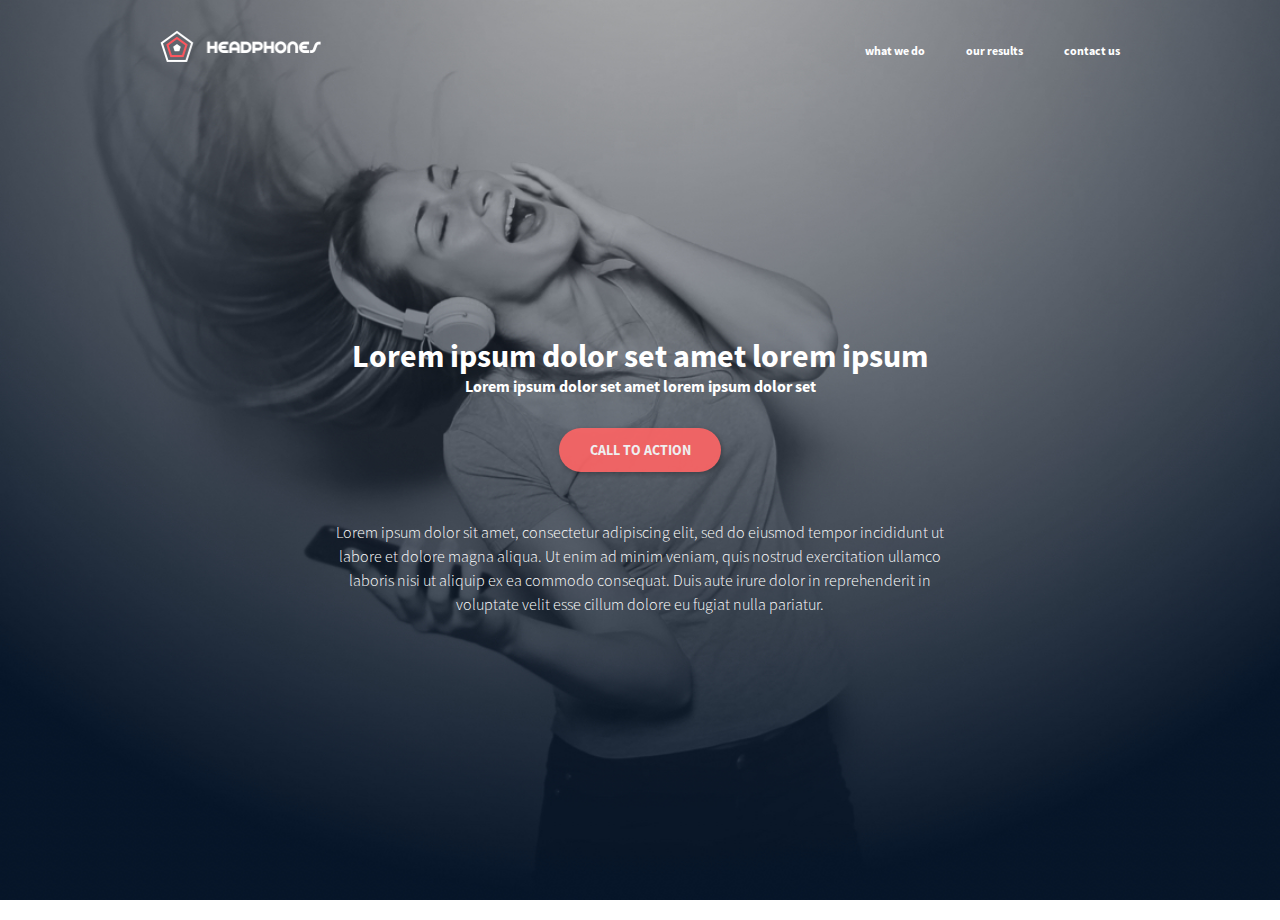
==== headphones/0-index.html @ cf7f7b4d "Commiting the header assignment- 0-index.html, 0-styles.css" ====
<!DOCTYPE html>
<html lang="en">
  <head>
    <meta charset="UTF-8" />
    <meta name="viewport" content="width=device-width, initial-scale=1.0" />
    <title>Headphones</title>
    <link rel="stylesheet" href="0-styles.css" />
  </head>
  <body>
    <header>
      <nav>
        <div>
          <img src="assets/images/logo_headphones.png" alt="logo" />
        </div>

        <ul>
          <li><a href="#">what we do</a></li>
          <li><a href="#">our results</a></li>
          <li><a href="#">contact us</a></li>
        </ul>
      </nav>
    </header>

    <main>
      <section class="container">
        <div>
          <h2>Lorem ipsum dolor set amet lorem ipsum</h2>
          <h4>Lorem ipsum dolor set amet lorem ipsum dolor set</h4>
        </div>

        <section class="btn">
          <a><button>CALL TO ACTION</button></a>
        </section>

        <article>
          <p>
            Lorem ipsum dolor sit amet, consectetur adipiscing elit, sed do
            eiusmod tempor incididunt ut labore et dolore magna aliqua. Ut enim
            ad minim veniam, quis nostrud exercitation ullamco laboris nisi ut
            aliquip ex ea commodo consequat. Duis aute irure dolor in
            reprehenderit in voluptate velit esse cillum dolore eu fugiat nulla
            pariatur.
          </p>
        </article>
      </section>
    </main>
  </body>
</html>
---- headphones/0-styles.css ----
:root {
  --whitecolor: #ffffff;
  --orangecolor: #ff6565;
  --backgroundcolor: #071629;

  /* Fonts */
  --sm: 12px;
  --ms: 14px;
  --md: 16px;
  --lg: 32px;
}
@font-face {
  src: url(assets/fonts/source-sans-pro/SourceSansPro-Bold.otf);
  font-family: "source-sans-pro-bold";
}
@font-face {
  font-family: "source-san-pro-light";
  src: url(assets/fonts/source-sans-pro/SourceSansPro-Light.otf);
}

/* ---------------------------------------General Styles---------------------------- */
*,
*::before,
::after {
  box-sizing: border-box;
  margin: 0;
  padding: 0;
}
body,
html {
  height: 100%;
  background: url(assets/images/headphones_hero_1.jpg) fixed no-repeat center;
  background-size: cover;
  background-repeat: no-repeat;
}

/* ---------------------------------------Nav Styles---------------------------- */

nav {
  display: flex;
  justify-content: space-between;
  padding: 10px 20px;
  align-items: center;
  max-width: 1000px;
  margin: 0 auto;
  align-items: center;
  margin-top: 20px;
  margin-bottom: 20px;
}

nav ul {
  display: flex;
  gap: 41px;
  list-style: none;

  width: 255px;
  height: 15px;
}

nav ul li a {
  text-decoration: none;
  color: #ffffff;
  font-size: 12px;
  font-weight: bold;
  font-family: "source-sans-pro-bold";
}
a:hover,
a:active,
button {
  color: #ff6565;
  opacity: 0.9;
}

nav div img {
  width: 161px;
  height: 32px;
}

/* ---------------------------------------Container Styles---------------------------- */
main {
  width: 100%;
  display: flex;
  align-items: center;
  justify-content: center;
  text-align: center;
  flex-direction: column;
  margin: auto;
  color: var(--whitecolor);
}
main .container div h2 {
  font-size: var(--lg);
  font-family: "source-sans-pro-bold";
}
main .container div h4 {
  font-size: var(--md);
  font-family: "source-sans-pro-bold";
}

main .container div {
  margin-bottom: 2em;
  margin-top: 15em;
}
main .container .btn button {
  width: 162px;
  height: 44px;
  border-radius: 10px;
  border-radius: 22px;
  border-style: none;
  color: #ffffff;
  font-family: "source-sans-pro-bold";
  font-size: var(--ms);
  text-align: center;
  background-color: var(--orangecolor);
  box-shadow: 2px 2px 5px rgba(0, 0, 0, 0.3);
  cursor: pointer;
}
main .container .btn {
  margin-bottom: 3em;
}

main article p {
  font-size: var(--md);
  width: 637px;
  height: 104px;
  text-align: center;
  font-family: "source-san-pro-light";
  line-height: 1.5;
}

/* Media Query */
@media (max-width: 480px) {
  nav {
    justify-content: center;
  }

  nav ul {
    display: none;
  }

  nav div img {
    margin: 0 auto;
  }
}

/* ---------------------------------------Buttons  Styles---------------------------- */
/* ---------------------------------------Image Styles---------------------------- */
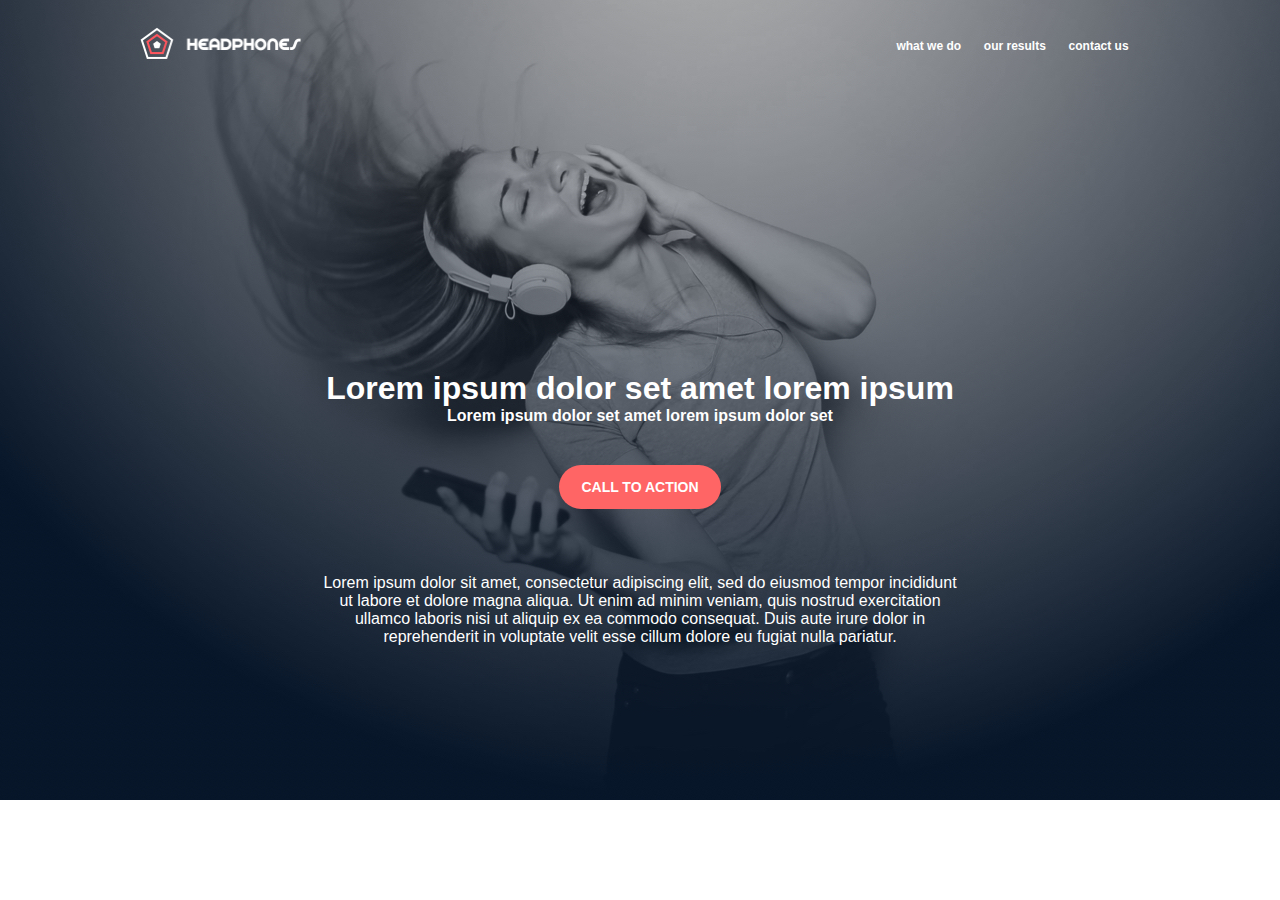
==== commit 2294f119: "Final submission" ====
--- a/headphones/0-index.html
+++ b/headphones/0-index.html
@@ -1,48 +1,42 @@
 <!DOCTYPE html>
 <html lang="en">
-  <head>
-    <meta charset="UTF-8" />
-    <meta name="viewport" content="width=device-width, initial-scale=1.0" />
-    <title>Headphones</title>
-    <link rel="stylesheet" href="0-styles.css" />
-  </head>
-  <body>
+<head>
+    <meta charset="UTF-8">
+    <meta name="viewport" content="width=device-width, initial-scale=1.0">
+    <title>Document</title>
+    <link rel="stylesheet" href="0-styles.css">
+   <link rel="stylesheet" href="fontawesome-free-6.5.2-web/css/all.min.css">
+<body>
     <header>
-      <nav>
-        <div>
-          <img src="assets/images/logo_headphones.png" alt="logo" />
-        </div>
-
-        <ul>
-          <li><a href="#">what we do</a></li>
-          <li><a href="#">our results</a></li>
-          <li><a href="#">contact us</a></li>
-        </ul>
-      </nav>
+        <nav>
+            <input type="checkbox"  id="toggle-button">
+            <label for="toggle-button" class="check-btn">
+                <i class="fas fa-bars"></i>
+                <i class="fas fa-times"></i>
+            </label>
+            <img src="images/logo_headphones.png" alt="logo">
+            <div class="navbar-links">
+                <ul>
+                  <li><a href="#">what we do</a></li>
+                  <li><a href="#">our results</a></li>
+                  <li><a href="#">contact us</a></li>
+                </ul>
+            </div>
+        </nav>
     </header>
-
     <main>
-      <section class="container">
-        <div>
-          <h2>Lorem ipsum dolor set amet lorem ipsum</h2>
-          <h4>Lorem ipsum dolor set amet lorem ipsum dolor set</h4>
-        </div>
-
-        <section class="btn">
-          <a><button>CALL TO ACTION</button></a>
+        <section>
+            <div class="main-part">
+            <div>
+                <h1>Lorem ipsum dolor set amet lorem ipsum</h1>
+                <P class="lorem-p1">Lorem ipsum dolor set amet lorem ipsum dolor set</P>
+            </div>
+            <button >call to action</button>
+            <div>
+                <p class="lorem-p2">Lorem ipsum dolor sit amet, consectetur adipiscing elit, sed do eiusmod tempor incididunt ut labore et dolore magna aliqua. Ut enim ad minim veniam, quis nostrud exercitation ullamco laboris nisi ut aliquip ex ea commodo consequat. Duis aute irure dolor in reprehenderit in voluptate velit esse cillum dolore eu fugiat nulla pariatur.</p>
+            </div>
+            </div>
         </section>
-
-        <article>
-          <p>
-            Lorem ipsum dolor sit amet, consectetur adipiscing elit, sed do
-            eiusmod tempor incididunt ut labore et dolore magna aliqua. Ut enim
-            ad minim veniam, quis nostrud exercitation ullamco laboris nisi ut
-            aliquip ex ea commodo consequat. Duis aute irure dolor in
-            reprehenderit in voluptate velit esse cillum dolore eu fugiat nulla
-            pariatur.
-          </p>
-        </article>
-      </section>
     </main>
-  </body>
-</html>
+</body>
+</html>--- a/headphones/0-styles.css
+++ b/headphones/0-styles.css
@@ -1,146 +1,184 @@
-:root {
-  --whitecolor: #ffffff;
-  --orangecolor: #ff6565;
-  --backgroundcolor: #071629;
-
-  /* Fonts */
-  --sm: 12px;
-  --ms: 14px;
-  --md: 16px;
-  --lg: 32px;
+@font-face {
+  font-family: "Source Sans Pro";
+  src: url(/css_advanced/Fonts/SourceSansPro-Regular.otf);
 }
 @font-face {
-  src: url(assets/fonts/source-sans-pro/SourceSansPro-Bold.otf);
-  font-family: "source-sans-pro-bold";
-}
-@font-face {
-  font-family: "source-san-pro-light";
-  src: url(assets/fonts/source-sans-pro/SourceSansPro-Light.otf);
+  font-family: "Spin-Cycle-OT";
+  src: url(/css_advanced/Fonts/spincycle_ot.otf);
 }
 
-/* ---------------------------------------General Styles---------------------------- */
-*,
-*::before,
-::after {
+* {
+  font-family: "Source Sans Pro", sans-serif;
+  background: none;
+  color: #fff;
+  padding: 0;
+  margin: 0;
   box-sizing: border-box;
-  margin: 0;
-  padding: 0;
+  max-width: 1400px;
+  text-decoration: none;
+  color: #fff;
 }
-body,
-html {
-  height: 100%;
-  background: url(assets/images/headphones_hero_1.jpg) fixed no-repeat center;
-  background-size: cover;
+
+body {
+  background-image: url(./images/headphones_hero_1.jpg);
+  background-position: cover;
   background-repeat: no-repeat;
 }
-
-/* ---------------------------------------Nav Styles---------------------------- */
-
+/*Mobile screen styling*/
 nav {
   display: flex;
-  justify-content: space-between;
-  padding: 10px 20px;
   align-items: center;
-  max-width: 1000px;
-  margin: 0 auto;
-  align-items: center;
-  margin-top: 20px;
-  margin-bottom: 20px;
+  justify-content: space-around;
+  min-width: 247px;
+  height: auto;
+  margin: 29px 21px 0;
+}
+.navbar-links ul {
+  display: none;
+}
+nav img {
+  width: 161px;
+  height: 32px;
+  margin-left: 66px;
 }
 
-nav ul {
-  display: flex;
-  gap: 41px;
-  list-style: none;
-
-  width: 255px;
-  height: 15px;
+#toggle-button {
+  display: none;
+}
+.check-btn .fa-bars {
+  display: block;
+}
+.check-btn .fa-times {
+  /* Hide the "X" icon by default */
+  display: none;
+}
+#toggle-button:checked + .check-btn .fa-bars {
+  /* When the checkbox is checked, hide the hamburger icon */
+  display: none;
+}
+#toggle-button:checked + .check-btn .fa-times {
+  /* When the checkbox is checked, show the "X" icon */
+  display: block;
 }
 
-nav ul li a {
-  text-decoration: none;
-  color: #ffffff;
-  font-size: 12px;
-  font-weight: bold;
-  font-family: "source-sans-pro-bold";
+#toggle-button:checked ~ .navbar-links ul {
+  /* When the checkbox is checked, show the navigation menu */
+  display: flex;
+  flex-direction: column;
+  justify-content: center;
+  align-items: center;
 }
-a:hover,
-a:active,
-button {
-  color: #ff6565;
-  opacity: 0.9;
+.navbar-links ul {
+  /* Style for menu items in the mobile view */
+  position: absolute;
+  top: 70px;
+  left: 100px;
+  list-style-type: none;
 }
 
-nav div img {
-  width: 161px;
-  height: 32px;
+.navbar-links a {
+  padding: 1rem 1.5rem;
+  display: block;
+}
+.navbar-links a:hover {
+  color: #ff6565;
+}
+.main-part {
+  display: flex;
+  flex-direction: column;
+  margin: 266px auto 106px auto;
+  width: 357px;
+  height: auto;
+  text-align: center;
+  align-items: center;
 }
 
-/* ---------------------------------------Container Styles---------------------------- */
-main {
+.main-part button {
+  margin-top: 20px;
+  margin-bottom: 65px;
+  width: 162px;
+  height: 44px;
+  background-color: #ff6565;
+  border-radius: 22px;
+  text-transform: uppercase;
+  font-weight: bold;
+  font-size: 14px;
+  border: none;
+}
+.lorem-p1 {
+  width: 279px;
+  height: auto;
+  margin: 0 auto;
+  font-weight: bold;
+}
+.lorem-p2 {
+  padding-left: 11px;
+  padding-right: 11px;
+}
+.main-part h1 {
   width: 100%;
-  display: flex;
-  align-items: center;
-  justify-content: center;
-  text-align: center;
-  flex-direction: column;
-  margin: auto;
-  color: var(--whitecolor);
-}
-main .container div h2 {
-  font-size: var(--lg);
-  font-family: "source-sans-pro-bold";
-}
-main .container div h4 {
-  font-size: var(--md);
-  font-family: "source-sans-pro-bold";
+  font-size: 2rem;
+  font-weight: bold;
 }
 
-main .container div {
-  margin-bottom: 2em;
-  margin-top: 15em;
-}
-main .container .btn button {
-  width: 162px;
-  height: 44px;
-  border-radius: 10px;
-  border-radius: 22px;
-  border-style: none;
-  color: #ffffff;
-  font-family: "source-sans-pro-bold";
-  font-size: var(--ms);
-  text-align: center;
-  background-color: var(--orangecolor);
-  box-shadow: 2px 2px 5px rgba(0, 0, 0, 0.3);
-  cursor: pointer;
-}
-main .container .btn {
-  margin-bottom: 3em;
-}
-
-main article p {
-  font-size: var(--md);
-  width: 637px;
-  height: 104px;
-  text-align: center;
-  font-family: "source-san-pro-light";
-  line-height: 1.5;
-}
-
-/* Media Query */
-@media (max-width: 480px) {
+/*Tablet screen styling*/
+@media screen and (min-width: 600px) {
   nav {
-    justify-content: center;
+    flex-wrap: wrap;
+    width: 633px;
+    margin: 29px auto;
+    flex: 1 1 100%;
+    justify-content: space-between;
   }
-
-  nav ul {
+  .toggle-button {
+    display: none;
+  }
+  .check-btn {
+    display: none;
+  }
+  #toggle-button:checked ~ .navbar-links ul {
     display: none;
   }
 
-  nav div img {
-    margin: 0 auto;
+  .navbar-links ul {
+    display: flex;
+    list-style-type: none;
+    justify-content: space-around;
+    width: 255px;
+    height: 15px;
+    position: static;
+  }
+  nav img {
+    margin-left: 0;
+  }
+
+  .navbar-links a {
+    font-size: 12px;
+    font-weight: bold;
+    display: inline;
+    padding: 0;
+  }
+  .main-part {
+    flex: 1 1 auto;
+    margin: 311px auto 115px;
+    min-width: 637px;
+  }
+  .lorem-p1 {
+    width: 100%;
+  }
+  .main-part button {
+    margin-top: 40px;
+  }
+
+  .lorem-p2 {
+    padding: 0;
   }
 }
-
-/* ---------------------------------------Buttons  Styles---------------------------- */
-/* ---------------------------------------Image Styles---------------------------- */
+/*Desktop screen styling*/
+@media screen and (min-width: 1200px) {
+  nav {
+    min-width: 1000px;
+    margin: 27.12px auto;
+    flex: 1 1 100%;
+  }
+}
--- a/headphones/fontawesome-free-6.5.2-web/css/all.min.css
+++ b/headphones/fontawesome-free-6.5.2-web/css/all.min.css
@@ -0,0 +1,9 @@
+/*!
+ * Font Awesome Free 6.5.2 by @fontawesome - https://fontawesome.com
+ * License - https://fontawesome.com/license/free (Icons: CC BY 4.0, Fonts: SIL OFL 1.1, Code: MIT License)
+ * Copyright 2024 Fonticons, Inc.
+ */
+.fa{font-family:var(--fa-style-family,"Font Awesome 6 Free");font-weight:var(--fa-style,900)}.fa,.fa-brands,.fa-classic,.fa-regular,.fa-sharp,.fa-solid,.fab,.far,.fas{-moz-osx-font-smoothing:grayscale;-webkit-font-smoothing:antialiased;display:var(--fa-display,inline-block);font-style:normal;font-variant:normal;line-height:1;text-rendering:auto}.fa-classic,.fa-regular,.fa-solid,.far,.fas{font-family:"Font Awesome 6 Free"}.fa-brands,.fab{font-family:"Font Awesome 6 Brands"}.fa-1x{font-size:1em}.fa-2x{font-size:2em}.fa-3x{font-size:3em}.fa-4x{font-size:4em}.fa-5x{font-size:5em}.fa-6x{font-size:6em}.fa-7x{font-size:7em}.fa-8x{font-size:8em}.fa-9x{font-size:9em}.fa-10x{font-size:10em}.fa-2xs{font-size:.625em;line-height:.1em;vertical-align:.225em}.fa-xs{font-size:.75em;line-height:.08333em;vertical-align:.125em}.fa-sm{font-size:.875em;line-height:.07143em;vertical-align:.05357em}.fa-lg{font-size:1.25em;line-height:.05em;vertical-align:-.075em}.fa-xl{font-size:1.5em;line-height:.04167em;vertical-align:-.125em}.fa-2xl{font-size:2em;line-height:.03125em;vertical-align:-.1875em}.fa-fw{text-align:center;width:1.25em}.fa-ul{list-style-type:none;margin-left:var(--fa-li-margin,2.5em);padding-left:0}.fa-ul>li{position:relative}.fa-li{left:calc(var(--fa-li-width, 2em)*-1);position:absolute;text-align:center;width:var(--fa-li-width,2em);line-height:inherit}.fa-border{border-radius:var(--fa-border-radius,.1em);border:var(--fa-border-width,.08em) var(--fa-border-style,solid) var(--fa-border-color,#eee);padding:var(--fa-border-padding,.2em .25em .15em)}.fa-pull-left{float:left;margin-right:var(--fa-pull-margin,.3em)}.fa-pull-right{float:right;margin-left:var(--fa-pull-margin,.3em)}.fa-beat{-webkit-animation-name:fa-beat;animation-name:fa-beat;-webkit-animation-delay:var(--fa-animation-delay,0s);animation-delay:var(--fa-animation-delay,0s);-webkit-animation-direction:var(--fa-animation-direction,normal);animation-direction:var(--fa-animation-direction,normal);-webkit-animation-duration:var(--fa-animation-duration,1s);animation-duration:var(--fa-animation-duration,1s);-webkit-animation-iteration-count:var(--fa-animation-iteration-count,infinite);animation-iteration-count:var(--fa-animation-iteration-count,infinite);-webkit-animation-timing-function:var(--fa-animation-timing,ease-in-out);animation-timing-function:var(--fa-animation-timing,ease-in-out)}.fa-bounce{-webkit-animation-name:fa-bounce;animation-name:fa-bounce;-webkit-animation-delay:var(--fa-animation-delay,0s);animation-delay:var(--fa-animation-delay,0s);-webkit-animation-direction:var(--fa-animation-direction,normal);animation-direction:var(--fa-animation-direction,normal);-webkit-animation-duration:var(--fa-animation-duration,1s);animation-duration:var(--fa-animation-duration,1s);-webkit-animation-iteration-count:var(--fa-animation-iteration-count,infinite);animation-iteration-count:var(--fa-animation-iteration-count,infinite);-webkit-animation-timing-function:var(--fa-animation-timing,cubic-bezier(.28,.84,.42,1));animation-timing-function:var(--fa-animation-timing,cubic-bezier(.28,.84,.42,1))}.fa-fade{-webkit-animation-name:fa-fade;animation-name:fa-fade;-webkit-animation-iteration-count:var(--fa-animation-iteration-count,infinite);animation-iteration-count:var(--fa-animation-iteration-count,infinite);-webkit-animation-timing-function:var(--fa-animation-timing,cubic-bezier(.4,0,.6,1));animation-timing-function:var(--fa-animation-timing,cubic-bezier(.4,0,.6,1))}.fa-beat-fade,.fa-fade{-webkit-animation-delay:var(--fa-animation-delay,0s);animation-delay:var(--fa-animation-delay,0s);-webkit-animation-direction:var(--fa-animation-direction,normal);animation-direction:var(--fa-animation-direction,normal);-webkit-animation-duration:var(--fa-animation-duration,1s);animation-duration:var(--fa-animation-duration,1s)}.fa-beat-fade{-webkit-animation-name:fa-beat-fade;animation-name:fa-beat-fade;-webkit-animation-iteration-count:var(--fa-animation-iteration-count,infinite);animation-iteration-count:var(--fa-animation-iteration-count,infinite);-webkit-animation-timing-function:var(--fa-animation-timing,cubic-bezier(.4,0,.6,1));animation-timing-function:var(--fa-animation-timing,cubic-bezier(.4,0,.6,1))}.fa-flip{-webkit-animation-name:fa-flip;animation-name:fa-flip;-webkit-animation-delay:var(--fa-animation-delay,0s);animation-delay:var(--fa-animation-delay,0s);-webkit-animation-direction:var(--fa-animation-direction,normal);animation-direction:var(--fa-animation-direction,normal);-webkit-animation-duration:var(--fa-animation-duration,1s);animation-duration:var(--fa-animation-duration,1s);-webkit-animation-iteration-count:var(--fa-animation-iteration-count,infinite);animation-iteration-count:var(--fa-animation-iteration-count,infinite);-webkit-animation-timing-function:var(--fa-animation-timing,ease-in-out);animation-timing-function:var(--fa-animation-timing,ease-in-out)}.fa-shake{-webkit-animation-name:fa-shake;animation-name:fa-shake;-webkit-animation-duration:var(--fa-animation-duration,1s);animation-duration:var(--fa-animation-duration,1s);-webkit-animation-iteration-count:var(--fa-animation-iteration-count,infinite);animation-iteration-count:var(--fa-animation-iteration-count,infinite);-webkit-animation-timing-function:var(--fa-animation-timing,linear);animation-timing-function:var(--fa-animation-timing,linear)}.fa-shake,.fa-spin{-webkit-animation-delay:var(--fa-animation-delay,0s);animation-delay:var(--fa-animation-delay,0s);-webkit-animation-direction:var(--fa-animation-direction,normal);animation-direction:var(--fa-animation-direction,normal)}.fa-spin{-webkit-animation-name:fa-spin;animation-name:fa-spin;-webkit-animation-duration:var(--fa-animation-duration,2s);animation-duration:var(--fa-animation-duration,2s);-webkit-animation-iteration-count:var(--fa-animation-iteration-count,infinite);animation-iteration-count:var(--fa-animation-iteration-count,infinite);-webkit-animation-timing-function:var(--fa-animation-timing,linear);animation-timing-function:var(--fa-animation-timing,linear)}.fa-spin-reverse{--fa-animation-direction:reverse}.fa-pulse,.fa-spin-pulse{-webkit-animation-name:fa-spin;animation-name:fa-spin;-webkit-animation-direction:var(--fa-animation-direction,normal);animation-direction:var(--fa-animation-direction,normal);-webkit-animation-duration:var(--fa-animation-duration,1s);animation-duration:var(--fa-animation-duration,1s);-webkit-animation-iteration-count:var(--fa-animation-iteration-count,infinite);animation-iteration-count:var(--fa-animation-iteration-count,infinite);-webkit-animation-timing-function:var(--fa-animation-timing,steps(8));animation-timing-function:var(--fa-animation-timing,steps(8))}@media (prefers-reduced-motion:reduce){.fa-beat,.fa-beat-fade,.fa-bounce,.fa-fade,.fa-flip,.fa-pulse,.fa-shake,.fa-spin,.fa-spin-pulse{-webkit-animation-delay:-1ms;animation-delay:-1ms;-webkit-animation-duration:1ms;animation-duration:1ms;-webkit-animation-iteration-count:1;animation-iteration-count:1;-webkit-transition-delay:0s;transition-delay:0s;-webkit-transition-duration:0s;transition-duration:0s}}@-webkit-keyframes fa-beat{0%,90%{-webkit-transform:scale(1);transform:scale(1)}45%{-webkit-transform:scale(var(--fa-beat-scale,1.25));transform:scale(var(--fa-beat-scale,1.25))}}@keyframes fa-beat{0%,90%{-webkit-transform:scale(1);transform:scale(1)}45%{-webkit-transform:scale(var(--fa-beat-scale,1.25));transform:scale(var(--fa-beat-scale,1.25))}}@-webkit-keyframes fa-bounce{0%{-webkit-transform:scale(1) translateY(0);transform:scale(1) translateY(0)}10%{-webkit-transform:scale(var(--fa-bounce-start-scale-x,1.1),var(--fa-bounce-start-scale-y,.9)) translateY(0);transform:scale(var(--fa-bounce-start-scale-x,1.1),var(--fa-bounce-start-scale-y,.9)) translateY(0)}30%{-webkit-transform:scale(var(--fa-bounce-jump-scale-x,.9),var(--fa-bounce-jump-scale-y,1.1)) translateY(var(--fa-bounce-height,-.5em));transform:scale(var(--fa-bounce-jump-scale-x,.9),var(--fa-bounce-jump-scale-y,1.1)) translateY(var(--fa-bounce-height,-.5em))}50%{-webkit-transform:scale(var(--fa-bounce-land-scale-x,1.05),var(--fa-bounce-land-scale-y,.95)) translateY(0);transform:scale(var(--fa-bounce-land-scale-x,1.05),var(--fa-bounce-land-scale-y,.95)) translateY(0)}57%{-webkit-transform:scale(1) translateY(var(--fa-bounce-rebound,-.125em));transform:scale(1) translateY(var(--fa-bounce-rebound,-.125em))}64%{-webkit-transform:scale(1) translateY(0);transform:scale(1) translateY(0)}to{-webkit-transform:scale(1) translateY(0);transform:scale(1) translateY(0)}}@keyframes fa-bounce{0%{-webkit-transform:scale(1) translateY(0);transform:scale(1) translateY(0)}10%{-webkit-transform:scale(var(--fa-bounce-start-scale-x,1.1),var(--fa-bounce-start-scale-y,.9)) translateY(0);transform:scale(var(--fa-bounce-start-scale-x,1.1),var(--fa-bounce-start-scale-y,.9)) translateY(0)}30%{-webkit-transform:scale(var(--fa-bounce-jump-scale-x,.9),var(--fa-bounce-jump-scale-y,1.1)) translateY(var(--fa-bounce-height,-.5em));transform:scale(var(--fa-bounce-jump-scale-x,.9),var(--fa-bounce-jump-scale-y,1.1)) translateY(var(--fa-bounce-height,-.5em))}50%{-webkit-transform:scale(var(--fa-bounce-land-scale-x,1.05),var(--fa-bounce-land-scale-y,.95)) translateY(0);transform:scale(var(--fa-bounce-land-scale-x,1.05),var(--fa-bounce-land-scale-y,.95)) translateY(0)}57%{-webkit-transform:scale(1) translateY(var(--fa-bounce-rebound,-.125em));transform:scale(1) translateY(var(--fa-bounce-rebound,-.125em))}64%{-webkit-transform:scale(1) translateY(0);transform:scale(1) translateY(0)}to{-webkit-transform:scale(1) translateY(0);transform:scale(1) translateY(0)}}@-webkit-keyframes fa-fade{50%{opacity:var(--fa-fade-opacity,.4)}}@keyframes fa-fade{50%{opacity:var(--fa-fade-opacity,.4)}}@-webkit-keyframes fa-beat-fade{0%,to{opacity:var(--fa-beat-fade-opacity,.4);-webkit-transform:scale(1);transform:scale(1)}50%{opacity:1;-webkit-transform:scale(var(--fa-beat-fade-scale,1.125));transform:scale(var(--fa-beat-fade-scale,1.125))}}@keyframes fa-beat-fade{0%,to{opacity:var(--fa-beat-fade-opacity,.4);-webkit-transform:scale(1);transform:scale(1)}50%{opacity:1;-webkit-transform:scale(var(--fa-beat-fade-scale,1.125));transform:scale(var(--fa-beat-fade-scale,1.125))}}@-webkit-keyframes fa-flip{50%{-webkit-transform:rotate3d(var(--fa-flip-x,0),var(--fa-flip-y,1),var(--fa-flip-z,0),var(--fa-flip-angle,-180deg));transform:rotate3d(var(--fa-flip-x,0),var(--fa-flip-y,1),var(--fa-flip-z,0),var(--fa-flip-angle,-180deg))}}@keyframes fa-flip{50%{-webkit-transform:rotate3d(var(--fa-flip-x,0),var(--fa-flip-y,1),var(--fa-flip-z,0),var(--fa-flip-angle,-180deg));transform:rotate3d(var(--fa-flip-x,0),var(--fa-flip-y,1),var(--fa-flip-z,0),var(--fa-flip-angle,-180deg))}}@-webkit-keyframes fa-shake{0%{-webkit-transform:rotate(-15deg);transform:rotate(-15deg)}4%{-webkit-transform:rotate(15deg);transform:rotate(15deg)}8%,24%{-webkit-transform:rotate(-18deg);transform:rotate(-18deg)}12%,28%{-webkit-transform:rotate(18deg);transform:rotate(18deg)}16%{-webkit-transform:rotate(-22deg);transform:rotate(-22deg)}20%{-webkit-transform:rotate(22deg);transform:rotate(22deg)}32%{-webkit-transform:rotate(-12deg);transform:rotate(-12deg)}36%{-webkit-transform:rotate(12deg);transform:rotate(12deg)}40%,to{-webkit-transform:rotate(0deg);transform:rotate(0deg)}}@keyframes fa-shake{0%{-webkit-transform:rotate(-15deg);transform:rotate(-15deg)}4%{-webkit-transform:rotate(15deg);transform:rotate(15deg)}8%,24%{-webkit-transform:rotate(-18deg);transform:rotate(-18deg)}12%,28%{-webkit-transform:rotate(18deg);transform:rotate(18deg)}16%{-webkit-transform:rotate(-22deg);transform:rotate(-22deg)}20%{-webkit-transform:rotate(22deg);transform:rotate(22deg)}32%{-webkit-transform:rotate(-12deg);transform:rotate(-12deg)}36%{-webkit-transform:rotate(12deg);transform:rotate(12deg)}40%,to{-webkit-transform:rotate(0deg);transform:rotate(0deg)}}@-webkit-keyframes fa-spin{0%{-webkit-transform:rotate(0deg);transform:rotate(0deg)}to{-webkit-transform:rotate(1turn);transform:rotate(1turn)}}@keyframes fa-spin{0%{-webkit-transform:rotate(0deg);transform:rotate(0deg)}to{-webkit-transform:rotate(1turn);transform:rotate(1turn)}}.fa-rotate-90{-webkit-transform:rotate(90deg);transform:rotate(90deg)}.fa-rotate-180{-webkit-transform:rotate(180deg);transform:rotate(180deg)}.fa-rotate-270{-webkit-transform:rotate(270deg);transform:rotate(270deg)}.fa-flip-horizontal{-webkit-transform:scaleX(-1);transform:scaleX(-1)}.fa-flip-vertical{-webkit-transform:scaleY(-1);transform:scaleY(-1)}.fa-flip-both,.fa-flip-horizontal.fa-flip-vertical{-webkit-transform:scale(-1);transform:scale(-1)}.fa-rotate-by{-webkit-transform:rotate(var(--fa-rotate-angle,0));transform:rotate(var(--fa-rotate-angle,0))}.fa-stack{display:inline-block;height:2em;line-height:2em;position:relative;vertical-align:middle;width:2.5em}.fa-stack-1x,.fa-stack-2x{left:0;position:absolute;text-align:center;width:100%;z-index:var(--fa-stack-z-index,auto)}.fa-stack-1x{line-height:inherit}.fa-stack-2x{font-size:2em}.fa-inverse{color:var(--fa-inverse,#fff)}
+
+.fa-0:before{content:"\30"}.fa-1:before{content:"\31"}.fa-2:before{content:"\32"}.fa-3:before{content:"\33"}.fa-4:before{content:"\34"}.fa-5:before{content:"\35"}.fa-6:before{content:"\36"}.fa-7:before{content:"\37"}.fa-8:before{content:"\38"}.fa-9:before{content:"\39"}.fa-fill-drip:before{content:"\f576"}.fa-arrows-to-circle:before{content:"\e4bd"}.fa-chevron-circle-right:before,.fa-circle-chevron-right:before{content:"\f138"}.fa-at:before{content:"\40"}.fa-trash-alt:before,.fa-trash-can:before{content:"\f2ed"}.fa-text-height:before{content:"\f034"}.fa-user-times:before,.fa-user-xmark:before{content:"\f235"}.fa-stethoscope:before{content:"\f0f1"}.fa-comment-alt:before,.fa-message:before{content:"\f27a"}.fa-info:before{content:"\f129"}.fa-compress-alt:before,.fa-down-left-and-up-right-to-center:before{content:"\f422"}.fa-explosion:before{content:"\e4e9"}.fa-file-alt:before,.fa-file-lines:before,.fa-file-text:before{content:"\f15c"}.fa-wave-square:before{content:"\f83e"}.fa-ring:before{content:"\f70b"}.fa-building-un:before{content:"\e4d9"}.fa-dice-three:before{content:"\f527"}.fa-calendar-alt:before,.fa-calendar-days:before{content:"\f073"}.fa-anchor-circle-check:before{content:"\e4aa"}.fa-building-circle-arrow-right:before{content:"\e4d1"}.fa-volleyball-ball:before,.fa-volleyball:before{content:"\f45f"}.fa-arrows-up-to-line:before{content:"\e4c2"}.fa-sort-desc:before,.fa-sort-down:before{content:"\f0dd"}.fa-circle-minus:before,.fa-minus-circle:before{content:"\f056"}.fa-door-open:before{content:"\f52b"}.fa-right-from-bracket:before,.fa-sign-out-alt:before{content:"\f2f5"}.fa-atom:before{content:"\f5d2"}.fa-soap:before{content:"\e06e"}.fa-heart-music-camera-bolt:before,.fa-icons:before{content:"\f86d"}.fa-microphone-alt-slash:before,.fa-microphone-lines-slash:before{content:"\f539"}.fa-bridge-circle-check:before{content:"\e4c9"}.fa-pump-medical:before{content:"\e06a"}.fa-fingerprint:before{content:"\f577"}.fa-hand-point-right:before{content:"\f0a4"}.fa-magnifying-glass-location:before,.fa-search-location:before{content:"\f689"}.fa-forward-step:before,.fa-step-forward:before{content:"\f051"}.fa-face-smile-beam:before,.fa-smile-beam:before{content:"\f5b8"}.fa-flag-checkered:before{content:"\f11e"}.fa-football-ball:before,.fa-football:before{content:"\f44e"}.fa-school-circle-exclamation:before{content:"\e56c"}.fa-crop:before{content:"\f125"}.fa-angle-double-down:before,.fa-angles-down:before{content:"\f103"}.fa-users-rectangle:before{content:"\e594"}.fa-people-roof:before{content:"\e537"}.fa-people-line:before{content:"\e534"}.fa-beer-mug-empty:before,.fa-beer:before{content:"\f0fc"}.fa-diagram-predecessor:before{content:"\e477"}.fa-arrow-up-long:before,.fa-long-arrow-up:before{content:"\f176"}.fa-burn:before,.fa-fire-flame-simple:before{content:"\f46a"}.fa-male:before,.fa-person:before{content:"\f183"}.fa-laptop:before{content:"\f109"}.fa-file-csv:before{content:"\f6dd"}.fa-menorah:before{content:"\f676"}.fa-truck-plane:before{content:"\e58f"}.fa-record-vinyl:before{content:"\f8d9"}.fa-face-grin-stars:before,.fa-grin-stars:before{content:"\f587"}.fa-bong:before{content:"\f55c"}.fa-pastafarianism:before,.fa-spaghetti-monster-flying:before{content:"\f67b"}.fa-arrow-down-up-across-line:before{content:"\e4af"}.fa-spoon:before,.fa-utensil-spoon:before{content:"\f2e5"}.fa-jar-wheat:before{content:"\e517"}.fa-envelopes-bulk:before,.fa-mail-bulk:before{content:"\f674"}.fa-file-circle-exclamation:before{content:"\e4eb"}.fa-circle-h:before,.fa-hospital-symbol:before{content:"\f47e"}.fa-pager:before{content:"\f815"}.fa-address-book:before,.fa-contact-book:before{content:"\f2b9"}.fa-strikethrough:before{content:"\f0cc"}.fa-k:before{content:"\4b"}.fa-landmark-flag:before{content:"\e51c"}.fa-pencil-alt:before,.fa-pencil:before{content:"\f303"}.fa-backward:before{content:"\f04a"}.fa-caret-right:before{content:"\f0da"}.fa-comments:before{content:"\f086"}.fa-file-clipboard:before,.fa-paste:before{content:"\f0ea"}.fa-code-pull-request:before{content:"\e13c"}.fa-clipboard-list:before{content:"\f46d"}.fa-truck-loading:before,.fa-truck-ramp-box:before{content:"\f4de"}.fa-user-check:before{content:"\f4fc"}.fa-vial-virus:before{content:"\e597"}.fa-sheet-plastic:before{content:"\e571"}.fa-blog:before{content:"\f781"}.fa-user-ninja:before{content:"\f504"}.fa-person-arrow-up-from-line:before{content:"\e539"}.fa-scroll-torah:before,.fa-torah:before{content:"\f6a0"}.fa-broom-ball:before,.fa-quidditch-broom-ball:before,.fa-quidditch:before{content:"\f458"}.fa-toggle-off:before{content:"\f204"}.fa-archive:before,.fa-box-archive:before{content:"\f187"}.fa-person-drowning:before{content:"\e545"}.fa-arrow-down-9-1:before,.fa-sort-numeric-desc:before,.fa-sort-numeric-down-alt:before{content:"\f886"}.fa-face-grin-tongue-squint:before,.fa-grin-tongue-squint:before{content:"\f58a"}.fa-spray-can:before{content:"\f5bd"}.fa-truck-monster:before{content:"\f63b"}.fa-w:before{content:"\57"}.fa-earth-africa:before,.fa-globe-africa:before{content:"\f57c"}.fa-rainbow:before{content:"\f75b"}.fa-circle-notch:before{content:"\f1ce"}.fa-tablet-alt:before,.fa-tablet-screen-button:before{content:"\f3fa"}.fa-paw:before{content:"\f1b0"}.fa-cloud:before{content:"\f0c2"}.fa-trowel-bricks:before{content:"\e58a"}.fa-face-flushed:before,.fa-flushed:before{content:"\f579"}.fa-hospital-user:before{content:"\f80d"}.fa-tent-arrow-left-right:before{content:"\e57f"}.fa-gavel:before,.fa-legal:before{content:"\f0e3"}.fa-binoculars:before{content:"\f1e5"}.fa-microphone-slash:before{content:"\f131"}.fa-box-tissue:before{content:"\e05b"}.fa-motorcycle:before{content:"\f21c"}.fa-bell-concierge:before,.fa-concierge-bell:before{content:"\f562"}.fa-pen-ruler:before,.fa-pencil-ruler:before{content:"\f5ae"}.fa-people-arrows-left-right:before,.fa-people-arrows:before{content:"\e068"}.fa-mars-and-venus-burst:before{content:"\e523"}.fa-caret-square-right:before,.fa-square-caret-right:before{content:"\f152"}.fa-cut:before,.fa-scissors:before{content:"\f0c4"}.fa-sun-plant-wilt:before{content:"\e57a"}.fa-toilets-portable:before{content:"\e584"}.fa-hockey-puck:before{content:"\f453"}.fa-table:before{content:"\f0ce"}.fa-magnifying-glass-arrow-right:before{content:"\e521"}.fa-digital-tachograph:before,.fa-tachograph-digital:before{content:"\f566"}.fa-users-slash:before{content:"\e073"}.fa-clover:before{content:"\e139"}.fa-mail-reply:before,.fa-reply:before{content:"\f3e5"}.fa-star-and-crescent:before{content:"\f699"}.fa-house-fire:before{content:"\e50c"}.fa-minus-square:before,.fa-square-minus:before{content:"\f146"}.fa-helicopter:before{content:"\f533"}.fa-compass:before{content:"\f14e"}.fa-caret-square-down:before,.fa-square-caret-down:before{content:"\f150"}.fa-file-circle-question:before{content:"\e4ef"}.fa-laptop-code:before{content:"\f5fc"}.fa-swatchbook:before{content:"\f5c3"}.fa-prescription-bottle:before{content:"\f485"}.fa-bars:before,.fa-navicon:before{content:"\f0c9"}.fa-people-group:before{content:"\e533"}.fa-hourglass-3:before,.fa-hourglass-end:before{content:"\f253"}.fa-heart-broken:before,.fa-heart-crack:before{content:"\f7a9"}.fa-external-link-square-alt:before,.fa-square-up-right:before{content:"\f360"}.fa-face-kiss-beam:before,.fa-kiss-beam:before{content:"\f597"}.fa-film:before{content:"\f008"}.fa-ruler-horizontal:before{content:"\f547"}.fa-people-robbery:before{content:"\e536"}.fa-lightbulb:before{content:"\f0eb"}.fa-caret-left:before{content:"\f0d9"}.fa-circle-exclamation:before,.fa-exclamation-circle:before{content:"\f06a"}.fa-school-circle-xmark:before{content:"\e56d"}.fa-arrow-right-from-bracket:before,.fa-sign-out:before{content:"\f08b"}.fa-chevron-circle-down:before,.fa-circle-chevron-down:before{content:"\f13a"}.fa-unlock-alt:before,.fa-unlock-keyhole:before{content:"\f13e"}.fa-cloud-showers-heavy:before{content:"\f740"}.fa-headphones-alt:before,.fa-headphones-simple:before{content:"\f58f"}.fa-sitemap:before{content:"\f0e8"}.fa-circle-dollar-to-slot:before,.fa-donate:before{content:"\f4b9"}.fa-memory:before{content:"\f538"}.fa-road-spikes:before{content:"\e568"}.fa-fire-burner:before{content:"\e4f1"}.fa-flag:before{content:"\f024"}.fa-hanukiah:before{content:"\f6e6"}.fa-feather:before{content:"\f52d"}.fa-volume-down:before,.fa-volume-low:before{content:"\f027"}.fa-comment-slash:before{content:"\f4b3"}.fa-cloud-sun-rain:before{content:"\f743"}.fa-compress:before{content:"\f066"}.fa-wheat-alt:before,.fa-wheat-awn:before{content:"\e2cd"}.fa-ankh:before{content:"\f644"}.fa-hands-holding-child:before{content:"\e4fa"}.fa-asterisk:before{content:"\2a"}.fa-check-square:before,.fa-square-check:before{content:"\f14a"}.fa-peseta-sign:before{content:"\e221"}.fa-header:before,.fa-heading:before{content:"\f1dc"}.fa-ghost:before{content:"\f6e2"}.fa-list-squares:before,.fa-list:before{content:"\f03a"}.fa-phone-square-alt:before,.fa-square-phone-flip:before{content:"\f87b"}.fa-cart-plus:before{content:"\f217"}.fa-gamepad:before{content:"\f11b"}.fa-circle-dot:before,.fa-dot-circle:before{content:"\f192"}.fa-dizzy:before,.fa-face-dizzy:before{content:"\f567"}.fa-egg:before{content:"\f7fb"}.fa-house-medical-circle-xmark:before{content:"\e513"}.fa-campground:before{content:"\f6bb"}.fa-folder-plus:before{content:"\f65e"}.fa-futbol-ball:before,.fa-futbol:before,.fa-soccer-ball:before{content:"\f1e3"}.fa-paint-brush:before,.fa-paintbrush:before{content:"\f1fc"}.fa-lock:before{content:"\f023"}.fa-gas-pump:before{content:"\f52f"}.fa-hot-tub-person:before,.fa-hot-tub:before{content:"\f593"}.fa-map-location:before,.fa-map-marked:before{content:"\f59f"}.fa-house-flood-water:before{content:"\e50e"}.fa-tree:before{content:"\f1bb"}.fa-bridge-lock:before{content:"\e4cc"}.fa-sack-dollar:before{content:"\f81d"}.fa-edit:before,.fa-pen-to-square:before{content:"\f044"}.fa-car-side:before{content:"\f5e4"}.fa-share-alt:before,.fa-share-nodes:before{content:"\f1e0"}.fa-heart-circle-minus:before{content:"\e4ff"}.fa-hourglass-2:before,.fa-hourglass-half:before{content:"\f252"}.fa-microscope:before{content:"\f610"}.fa-sink:before{content:"\e06d"}.fa-bag-shopping:before,.fa-shopping-bag:before{content:"\f290"}.fa-arrow-down-z-a:before,.fa-sort-alpha-desc:before,.fa-sort-alpha-down-alt:before{content:"\f881"}.fa-mitten:before{content:"\f7b5"}.fa-person-rays:before{content:"\e54d"}.fa-users:before{content:"\f0c0"}.fa-eye-slash:before{content:"\f070"}.fa-flask-vial:before{content:"\e4f3"}.fa-hand-paper:before,.fa-hand:before{content:"\f256"}.fa-om:before{content:"\f679"}.fa-worm:before{content:"\e599"}.fa-house-circle-xmark:before{content:"\e50b"}.fa-plug:before{content:"\f1e6"}.fa-chevron-up:before{content:"\f077"}.fa-hand-spock:before{content:"\f259"}.fa-stopwatch:before{content:"\f2f2"}.fa-face-kiss:before,.fa-kiss:before{content:"\f596"}.fa-bridge-circle-xmark:before{content:"\e4cb"}.fa-face-grin-tongue:before,.fa-grin-tongue:before{content:"\f589"}.fa-chess-bishop:before{content:"\f43a"}.fa-face-grin-wink:before,.fa-grin-wink:before{content:"\f58c"}.fa-deaf:before,.fa-deafness:before,.fa-ear-deaf:before,.fa-hard-of-hearing:before{content:"\f2a4"}.fa-road-circle-check:before{content:"\e564"}.fa-dice-five:before{content:"\f523"}.fa-rss-square:before,.fa-square-rss:before{content:"\f143"}.fa-land-mine-on:before{content:"\e51b"}.fa-i-cursor:before{content:"\f246"}.fa-stamp:before{content:"\f5bf"}.fa-stairs:before{content:"\e289"}.fa-i:before{content:"\49"}.fa-hryvnia-sign:before,.fa-hryvnia:before{content:"\f6f2"}.fa-pills:before{content:"\f484"}.fa-face-grin-wide:before,.fa-grin-alt:before{content:"\f581"}.fa-tooth:before{content:"\f5c9"}.fa-v:before{content:"\56"}.fa-bangladeshi-taka-sign:before{content:"\e2e6"}.fa-bicycle:before{content:"\f206"}.fa-rod-asclepius:before,.fa-rod-snake:before,.fa-staff-aesculapius:before,.fa-staff-snake:before{content:"\e579"}.fa-head-side-cough-slash:before{content:"\e062"}.fa-ambulance:before,.fa-truck-medical:before{content:"\f0f9"}.fa-wheat-awn-circle-exclamation:before{content:"\e598"}.fa-snowman:before{content:"\f7d0"}.fa-mortar-pestle:before{content:"\f5a7"}.fa-road-barrier:before{content:"\e562"}.fa-school:before{content:"\f549"}.fa-igloo:before{content:"\f7ae"}.fa-joint:before{content:"\f595"}.fa-angle-right:before{content:"\f105"}.fa-horse:before{content:"\f6f0"}.fa-q:before{content:"\51"}.fa-g:before{content:"\47"}.fa-notes-medical:before{content:"\f481"}.fa-temperature-2:before,.fa-temperature-half:before,.fa-thermometer-2:before,.fa-thermometer-half:before{content:"\f2c9"}.fa-dong-sign:before{content:"\e169"}.fa-capsules:before{content:"\f46b"}.fa-poo-bolt:before,.fa-poo-storm:before{content:"\f75a"}.fa-face-frown-open:before,.fa-frown-open:before{content:"\f57a"}.fa-hand-point-up:before{content:"\f0a6"}.fa-money-bill:before{content:"\f0d6"}.fa-bookmark:before{content:"\f02e"}.fa-align-justify:before{content:"\f039"}.fa-umbrella-beach:before{content:"\f5ca"}.fa-helmet-un:before{content:"\e503"}.fa-bullseye:before{content:"\f140"}.fa-bacon:before{content:"\f7e5"}.fa-hand-point-down:before{content:"\f0a7"}.fa-arrow-up-from-bracket:before{content:"\e09a"}.fa-folder-blank:before,.fa-folder:before{content:"\f07b"}.fa-file-medical-alt:before,.fa-file-waveform:before{content:"\f478"}.fa-radiation:before{content:"\f7b9"}.fa-chart-simple:before{content:"\e473"}.fa-mars-stroke:before{content:"\f229"}.fa-vial:before{content:"\f492"}.fa-dashboard:before,.fa-gauge-med:before,.fa-gauge:before,.fa-tachometer-alt-average:before{content:"\f624"}.fa-magic-wand-sparkles:before,.fa-wand-magic-sparkles:before{content:"\e2ca"}.fa-e:before{content:"\45"}.fa-pen-alt:before,.fa-pen-clip:before{content:"\f305"}.fa-bridge-circle-exclamation:before{content:"\e4ca"}.fa-user:before{content:"\f007"}.fa-school-circle-check:before{content:"\e56b"}.fa-dumpster:before{content:"\f793"}.fa-shuttle-van:before,.fa-van-shuttle:before{content:"\f5b6"}.fa-building-user:before{content:"\e4da"}.fa-caret-square-left:before,.fa-square-caret-left:before{content:"\f191"}.fa-highlighter:before{content:"\f591"}.fa-key:before{content:"\f084"}.fa-bullhorn:before{content:"\f0a1"}.fa-globe:before{content:"\f0ac"}.fa-synagogue:before{content:"\f69b"}.fa-person-half-dress:before{content:"\e548"}.fa-road-bridge:before{content:"\e563"}.fa-location-arrow:before{content:"\f124"}.fa-c:before{content:"\43"}.fa-tablet-button:before{content:"\f10a"}.fa-building-lock:before{content:"\e4d6"}.fa-pizza-slice:before{content:"\f818"}.fa-money-bill-wave:before{content:"\f53a"}.fa-area-chart:before,.fa-chart-area:before{content:"\f1fe"}.fa-house-flag:before{content:"\e50d"}.fa-person-circle-minus:before{content:"\e540"}.fa-ban:before,.fa-cancel:before{content:"\f05e"}.fa-camera-rotate:before{content:"\e0d8"}.fa-air-freshener:before,.fa-spray-can-sparkles:before{content:"\f5d0"}.fa-star:before{content:"\f005"}.fa-repeat:before{content:"\f363"}.fa-cross:before{content:"\f654"}.fa-box:before{content:"\f466"}.fa-venus-mars:before{content:"\f228"}.fa-arrow-pointer:before,.fa-mouse-pointer:before{content:"\f245"}.fa-expand-arrows-alt:before,.fa-maximize:before{content:"\f31e"}.fa-charging-station:before{content:"\f5e7"}.fa-shapes:before,.fa-triangle-circle-square:before{content:"\f61f"}.fa-random:before,.fa-shuffle:before{content:"\f074"}.fa-person-running:before,.fa-running:before{content:"\f70c"}.fa-mobile-retro:before{content:"\e527"}.fa-grip-lines-vertical:before{content:"\f7a5"}.fa-spider:before{content:"\f717"}.fa-hands-bound:before{content:"\e4f9"}.fa-file-invoice-dollar:before{content:"\f571"}.fa-plane-circle-exclamation:before{content:"\e556"}.fa-x-ray:before{content:"\f497"}.fa-spell-check:before{content:"\f891"}.fa-slash:before{content:"\f715"}.fa-computer-mouse:before,.fa-mouse:before{content:"\f8cc"}.fa-arrow-right-to-bracket:before,.fa-sign-in:before{content:"\f090"}.fa-shop-slash:before,.fa-store-alt-slash:before{content:"\e070"}.fa-server:before{content:"\f233"}.fa-virus-covid-slash:before{content:"\e4a9"}.fa-shop-lock:before{content:"\e4a5"}.fa-hourglass-1:before,.fa-hourglass-start:before{content:"\f251"}.fa-blender-phone:before{content:"\f6b6"}.fa-building-wheat:before{content:"\e4db"}.fa-person-breastfeeding:before{content:"\e53a"}.fa-right-to-bracket:before,.fa-sign-in-alt:before{content:"\f2f6"}.fa-venus:before{content:"\f221"}.fa-passport:before{content:"\f5ab"}.fa-heart-pulse:before,.fa-heartbeat:before{content:"\f21e"}.fa-people-carry-box:before,.fa-people-carry:before{content:"\f4ce"}.fa-temperature-high:before{content:"\f769"}.fa-microchip:before{content:"\f2db"}.fa-crown:before{content:"\f521"}.fa-weight-hanging:before{content:"\f5cd"}.fa-xmarks-lines:before{content:"\e59a"}.fa-file-prescription:before{content:"\f572"}.fa-weight-scale:before,.fa-weight:before{content:"\f496"}.fa-user-friends:before,.fa-user-group:before{content:"\f500"}.fa-arrow-up-a-z:before,.fa-sort-alpha-up:before{content:"\f15e"}.fa-chess-knight:before{content:"\f441"}.fa-face-laugh-squint:before,.fa-laugh-squint:before{content:"\f59b"}.fa-wheelchair:before{content:"\f193"}.fa-arrow-circle-up:before,.fa-circle-arrow-up:before{content:"\f0aa"}.fa-toggle-on:before{content:"\f205"}.fa-person-walking:before,.fa-walking:before{content:"\f554"}.fa-l:before{content:"\4c"}.fa-fire:before{content:"\f06d"}.fa-bed-pulse:before,.fa-procedures:before{content:"\f487"}.fa-shuttle-space:before,.fa-space-shuttle:before{content:"\f197"}.fa-face-laugh:before,.fa-laugh:before{content:"\f599"}.fa-folder-open:before{content:"\f07c"}.fa-heart-circle-plus:before{content:"\e500"}.fa-code-fork:before{content:"\e13b"}.fa-city:before{content:"\f64f"}.fa-microphone-alt:before,.fa-microphone-lines:before{content:"\f3c9"}.fa-pepper-hot:before{content:"\f816"}.fa-unlock:before{content:"\f09c"}.fa-colon-sign:before{content:"\e140"}.fa-headset:before{content:"\f590"}.fa-store-slash:before{content:"\e071"}.fa-road-circle-xmark:before{content:"\e566"}.fa-user-minus:before{content:"\f503"}.fa-mars-stroke-up:before,.fa-mars-stroke-v:before{content:"\f22a"}.fa-champagne-glasses:before,.fa-glass-cheers:before{content:"\f79f"}.fa-clipboard:before{content:"\f328"}.fa-house-circle-exclamation:before{content:"\e50a"}.fa-file-arrow-up:before,.fa-file-upload:before{content:"\f574"}.fa-wifi-3:before,.fa-wifi-strong:before,.fa-wifi:before{content:"\f1eb"}.fa-bath:before,.fa-bathtub:before{content:"\f2cd"}.fa-underline:before{content:"\f0cd"}.fa-user-edit:before,.fa-user-pen:before{content:"\f4ff"}.fa-signature:before{content:"\f5b7"}.fa-stroopwafel:before{content:"\f551"}.fa-bold:before{content:"\f032"}.fa-anchor-lock:before{content:"\e4ad"}.fa-building-ngo:before{content:"\e4d7"}.fa-manat-sign:before{content:"\e1d5"}.fa-not-equal:before{content:"\f53e"}.fa-border-style:before,.fa-border-top-left:before{content:"\f853"}.fa-map-location-dot:before,.fa-map-marked-alt:before{content:"\f5a0"}.fa-jedi:before{content:"\f669"}.fa-poll:before,.fa-square-poll-vertical:before{content:"\f681"}.fa-mug-hot:before{content:"\f7b6"}.fa-battery-car:before,.fa-car-battery:before{content:"\f5df"}.fa-gift:before{content:"\f06b"}.fa-dice-two:before{content:"\f528"}.fa-chess-queen:before{content:"\f445"}.fa-glasses:before{content:"\f530"}.fa-chess-board:before{content:"\f43c"}.fa-building-circle-check:before{content:"\e4d2"}.fa-person-chalkboard:before{content:"\e53d"}.fa-mars-stroke-h:before,.fa-mars-stroke-right:before{content:"\f22b"}.fa-hand-back-fist:before,.fa-hand-rock:before{content:"\f255"}.fa-caret-square-up:before,.fa-square-caret-up:before{content:"\f151"}.fa-cloud-showers-water:before{content:"\e4e4"}.fa-bar-chart:before,.fa-chart-bar:before{content:"\f080"}.fa-hands-bubbles:before,.fa-hands-wash:before{content:"\e05e"}.fa-less-than-equal:before{content:"\f537"}.fa-train:before{content:"\f238"}.fa-eye-low-vision:before,.fa-low-vision:before{content:"\f2a8"}.fa-crow:before{content:"\f520"}.fa-sailboat:before{content:"\e445"}.fa-window-restore:before{content:"\f2d2"}.fa-plus-square:before,.fa-square-plus:before{content:"\f0fe"}.fa-torii-gate:before{content:"\f6a1"}.fa-frog:before{content:"\f52e"}.fa-bucket:before{content:"\e4cf"}.fa-image:before{content:"\f03e"}.fa-microphone:before{content:"\f130"}.fa-cow:before{content:"\f6c8"}.fa-caret-up:before{content:"\f0d8"}.fa-screwdriver:before{content:"\f54a"}.fa-folder-closed:before{content:"\e185"}.fa-house-tsunami:before{content:"\e515"}.fa-square-nfi:before{content:"\e576"}.fa-arrow-up-from-ground-water:before{content:"\e4b5"}.fa-glass-martini-alt:before,.fa-martini-glass:before{content:"\f57b"}.fa-rotate-back:before,.fa-rotate-backward:before,.fa-rotate-left:before,.fa-undo-alt:before{content:"\f2ea"}.fa-columns:before,.fa-table-columns:before{content:"\f0db"}.fa-lemon:before{content:"\f094"}.fa-head-side-mask:before{content:"\e063"}.fa-handshake:before{content:"\f2b5"}.fa-gem:before{content:"\f3a5"}.fa-dolly-box:before,.fa-dolly:before{content:"\f472"}.fa-smoking:before{content:"\f48d"}.fa-compress-arrows-alt:before,.fa-minimize:before{content:"\f78c"}.fa-monument:before{content:"\f5a6"}.fa-snowplow:before{content:"\f7d2"}.fa-angle-double-right:before,.fa-angles-right:before{content:"\f101"}.fa-cannabis:before{content:"\f55f"}.fa-circle-play:before,.fa-play-circle:before{content:"\f144"}.fa-tablets:before{content:"\f490"}.fa-ethernet:before{content:"\f796"}.fa-eur:before,.fa-euro-sign:before,.fa-euro:before{content:"\f153"}.fa-chair:before{content:"\f6c0"}.fa-check-circle:before,.fa-circle-check:before{content:"\f058"}.fa-circle-stop:before,.fa-stop-circle:before{content:"\f28d"}.fa-compass-drafting:before,.fa-drafting-compass:before{content:"\f568"}.fa-plate-wheat:before{content:"\e55a"}.fa-icicles:before{content:"\f7ad"}.fa-person-shelter:before{content:"\e54f"}.fa-neuter:before{content:"\f22c"}.fa-id-badge:before{content:"\f2c1"}.fa-marker:before{content:"\f5a1"}.fa-face-laugh-beam:before,.fa-laugh-beam:before{content:"\f59a"}.fa-helicopter-symbol:before{content:"\e502"}.fa-universal-access:before{content:"\f29a"}.fa-chevron-circle-up:before,.fa-circle-chevron-up:before{content:"\f139"}.fa-lari-sign:before{content:"\e1c8"}.fa-volcano:before{content:"\f770"}.fa-person-walking-dashed-line-arrow-right:before{content:"\e553"}.fa-gbp:before,.fa-pound-sign:before,.fa-sterling-sign:before{content:"\f154"}.fa-viruses:before{content:"\e076"}.fa-square-person-confined:before{content:"\e577"}.fa-user-tie:before{content:"\f508"}.fa-arrow-down-long:before,.fa-long-arrow-down:before{content:"\f175"}.fa-tent-arrow-down-to-line:before{content:"\e57e"}.fa-certificate:before{content:"\f0a3"}.fa-mail-reply-all:before,.fa-reply-all:before{content:"\f122"}.fa-suitcase:before{content:"\f0f2"}.fa-person-skating:before,.fa-skating:before{content:"\f7c5"}.fa-filter-circle-dollar:before,.fa-funnel-dollar:before{content:"\f662"}.fa-camera-retro:before{content:"\f083"}.fa-arrow-circle-down:before,.fa-circle-arrow-down:before{content:"\f0ab"}.fa-arrow-right-to-file:before,.fa-file-import:before{content:"\f56f"}.fa-external-link-square:before,.fa-square-arrow-up-right:before{content:"\f14c"}.fa-box-open:before{content:"\f49e"}.fa-scroll:before{content:"\f70e"}.fa-spa:before{content:"\f5bb"}.fa-location-pin-lock:before{content:"\e51f"}.fa-pause:before{content:"\f04c"}.fa-hill-avalanche:before{content:"\e507"}.fa-temperature-0:before,.fa-temperature-empty:before,.fa-thermometer-0:before,.fa-thermometer-empty:before{content:"\f2cb"}.fa-bomb:before{content:"\f1e2"}.fa-registered:before{content:"\f25d"}.fa-address-card:before,.fa-contact-card:before,.fa-vcard:before{content:"\f2bb"}.fa-balance-scale-right:before,.fa-scale-unbalanced-flip:before{content:"\f516"}.fa-subscript:before{content:"\f12c"}.fa-diamond-turn-right:before,.fa-directions:before{content:"\f5eb"}.fa-burst:before{content:"\e4dc"}.fa-house-laptop:before,.fa-laptop-house:before{content:"\e066"}.fa-face-tired:before,.fa-tired:before{content:"\f5c8"}.fa-money-bills:before{content:"\e1f3"}.fa-smog:before{content:"\f75f"}.fa-crutch:before{content:"\f7f7"}.fa-cloud-arrow-up:before,.fa-cloud-upload-alt:before,.fa-cloud-upload:before{content:"\f0ee"}.fa-palette:before{content:"\f53f"}.fa-arrows-turn-right:before{content:"\e4c0"}.fa-vest:before{content:"\e085"}.fa-ferry:before{content:"\e4ea"}.fa-arrows-down-to-people:before{content:"\e4b9"}.fa-seedling:before,.fa-sprout:before{content:"\f4d8"}.fa-arrows-alt-h:before,.fa-left-right:before{content:"\f337"}.fa-boxes-packing:before{content:"\e4c7"}.fa-arrow-circle-left:before,.fa-circle-arrow-left:before{content:"\f0a8"}.fa-group-arrows-rotate:before{content:"\e4f6"}.fa-bowl-food:before{content:"\e4c6"}.fa-candy-cane:before{content:"\f786"}.fa-arrow-down-wide-short:before,.fa-sort-amount-asc:before,.fa-sort-amount-down:before{content:"\f160"}.fa-cloud-bolt:before,.fa-thunderstorm:before{content:"\f76c"}.fa-remove-format:before,.fa-text-slash:before{content:"\f87d"}.fa-face-smile-wink:before,.fa-smile-wink:before{content:"\f4da"}.fa-file-word:before{content:"\f1c2"}.fa-file-powerpoint:before{content:"\f1c4"}.fa-arrows-h:before,.fa-arrows-left-right:before{content:"\f07e"}.fa-house-lock:before{content:"\e510"}.fa-cloud-arrow-down:before,.fa-cloud-download-alt:before,.fa-cloud-download:before{content:"\f0ed"}.fa-children:before{content:"\e4e1"}.fa-blackboard:before,.fa-chalkboard:before{content:"\f51b"}.fa-user-alt-slash:before,.fa-user-large-slash:before{content:"\f4fa"}.fa-envelope-open:before{content:"\f2b6"}.fa-handshake-alt-slash:before,.fa-handshake-simple-slash:before{content:"\e05f"}.fa-mattress-pillow:before{content:"\e525"}.fa-guarani-sign:before{content:"\e19a"}.fa-arrows-rotate:before,.fa-refresh:before,.fa-sync:before{content:"\f021"}.fa-fire-extinguisher:before{content:"\f134"}.fa-cruzeiro-sign:before{content:"\e152"}.fa-greater-than-equal:before{content:"\f532"}.fa-shield-alt:before,.fa-shield-halved:before{content:"\f3ed"}.fa-atlas:before,.fa-book-atlas:before{content:"\f558"}.fa-virus:before{content:"\e074"}.fa-envelope-circle-check:before{content:"\e4e8"}.fa-layer-group:before{content:"\f5fd"}.fa-arrows-to-dot:before{content:"\e4be"}.fa-archway:before{content:"\f557"}.fa-heart-circle-check:before{content:"\e4fd"}.fa-house-chimney-crack:before,.fa-house-damage:before{content:"\f6f1"}.fa-file-archive:before,.fa-file-zipper:before{content:"\f1c6"}.fa-square:before{content:"\f0c8"}.fa-glass-martini:before,.fa-martini-glass-empty:before{content:"\f000"}.fa-couch:before{content:"\f4b8"}.fa-cedi-sign:before{content:"\e0df"}.fa-italic:before{content:"\f033"}.fa-table-cells-column-lock:before{content:"\e678"}.fa-church:before{content:"\f51d"}.fa-comments-dollar:before{content:"\f653"}.fa-democrat:before{content:"\f747"}.fa-z:before{content:"\5a"}.fa-person-skiing:before,.fa-skiing:before{content:"\f7c9"}.fa-road-lock:before{content:"\e567"}.fa-a:before{content:"\41"}.fa-temperature-arrow-down:before,.fa-temperature-down:before{content:"\e03f"}.fa-feather-alt:before,.fa-feather-pointed:before{content:"\f56b"}.fa-p:before{content:"\50"}.fa-snowflake:before{content:"\f2dc"}.fa-newspaper:before{content:"\f1ea"}.fa-ad:before,.fa-rectangle-ad:before{content:"\f641"}.fa-arrow-circle-right:before,.fa-circle-arrow-right:before{content:"\f0a9"}.fa-filter-circle-xmark:before{content:"\e17b"}.fa-locust:before{content:"\e520"}.fa-sort:before,.fa-unsorted:before{content:"\f0dc"}.fa-list-1-2:before,.fa-list-numeric:before,.fa-list-ol:before{content:"\f0cb"}.fa-person-dress-burst:before{content:"\e544"}.fa-money-check-alt:before,.fa-money-check-dollar:before{content:"\f53d"}.fa-vector-square:before{content:"\f5cb"}.fa-bread-slice:before{content:"\f7ec"}.fa-language:before{content:"\f1ab"}.fa-face-kiss-wink-heart:before,.fa-kiss-wink-heart:before{content:"\f598"}.fa-filter:before{content:"\f0b0"}.fa-question:before{content:"\3f"}.fa-file-signature:before{content:"\f573"}.fa-arrows-alt:before,.fa-up-down-left-right:before{content:"\f0b2"}.fa-house-chimney-user:before{content:"\e065"}.fa-hand-holding-heart:before{content:"\f4be"}.fa-puzzle-piece:before{content:"\f12e"}.fa-money-check:before{content:"\f53c"}.fa-star-half-alt:before,.fa-star-half-stroke:before{content:"\f5c0"}.fa-code:before{content:"\f121"}.fa-glass-whiskey:before,.fa-whiskey-glass:before{content:"\f7a0"}.fa-building-circle-exclamation:before{content:"\e4d3"}.fa-magnifying-glass-chart:before{content:"\e522"}.fa-arrow-up-right-from-square:before,.fa-external-link:before{content:"\f08e"}.fa-cubes-stacked:before{content:"\e4e6"}.fa-krw:before,.fa-won-sign:before,.fa-won:before{content:"\f159"}.fa-virus-covid:before{content:"\e4a8"}.fa-austral-sign:before{content:"\e0a9"}.fa-f:before{content:"\46"}.fa-leaf:before{content:"\f06c"}.fa-road:before{content:"\f018"}.fa-cab:before,.fa-taxi:before{content:"\f1ba"}.fa-person-circle-plus:before{content:"\e541"}.fa-chart-pie:before,.fa-pie-chart:before{content:"\f200"}.fa-bolt-lightning:before{content:"\e0b7"}.fa-sack-xmark:before{content:"\e56a"}.fa-file-excel:before{content:"\f1c3"}.fa-file-contract:before{content:"\f56c"}.fa-fish-fins:before{content:"\e4f2"}.fa-building-flag:before{content:"\e4d5"}.fa-face-grin-beam:before,.fa-grin-beam:before{content:"\f582"}.fa-object-ungroup:before{content:"\f248"}.fa-poop:before{content:"\f619"}.fa-location-pin:before,.fa-map-marker:before{content:"\f041"}.fa-kaaba:before{content:"\f66b"}.fa-toilet-paper:before{content:"\f71e"}.fa-hard-hat:before,.fa-hat-hard:before,.fa-helmet-safety:before{content:"\f807"}.fa-eject:before{content:"\f052"}.fa-arrow-alt-circle-right:before,.fa-circle-right:before{content:"\f35a"}.fa-plane-circle-check:before{content:"\e555"}.fa-face-rolling-eyes:before,.fa-meh-rolling-eyes:before{content:"\f5a5"}.fa-object-group:before{content:"\f247"}.fa-chart-line:before,.fa-line-chart:before{content:"\f201"}.fa-mask-ventilator:before{content:"\e524"}.fa-arrow-right:before{content:"\f061"}.fa-map-signs:before,.fa-signs-post:before{content:"\f277"}.fa-cash-register:before{content:"\f788"}.fa-person-circle-question:before{content:"\e542"}.fa-h:before{content:"\48"}.fa-tarp:before{content:"\e57b"}.fa-screwdriver-wrench:before,.fa-tools:before{content:"\f7d9"}.fa-arrows-to-eye:before{content:"\e4bf"}.fa-plug-circle-bolt:before{content:"\e55b"}.fa-heart:before{content:"\f004"}.fa-mars-and-venus:before{content:"\f224"}.fa-home-user:before,.fa-house-user:before{content:"\e1b0"}.fa-dumpster-fire:before{content:"\f794"}.fa-house-crack:before{content:"\e3b1"}.fa-cocktail:before,.fa-martini-glass-citrus:before{content:"\f561"}.fa-face-surprise:before,.fa-surprise:before{content:"\f5c2"}.fa-bottle-water:before{content:"\e4c5"}.fa-circle-pause:before,.fa-pause-circle:before{content:"\f28b"}.fa-toilet-paper-slash:before{content:"\e072"}.fa-apple-alt:before,.fa-apple-whole:before{content:"\f5d1"}.fa-kitchen-set:before{content:"\e51a"}.fa-r:before{content:"\52"}.fa-temperature-1:before,.fa-temperature-quarter:before,.fa-thermometer-1:before,.fa-thermometer-quarter:before{content:"\f2ca"}.fa-cube:before{content:"\f1b2"}.fa-bitcoin-sign:before{content:"\e0b4"}.fa-shield-dog:before{content:"\e573"}.fa-solar-panel:before{content:"\f5ba"}.fa-lock-open:before{content:"\f3c1"}.fa-elevator:before{content:"\e16d"}.fa-money-bill-transfer:before{content:"\e528"}.fa-money-bill-trend-up:before{content:"\e529"}.fa-house-flood-water-circle-arrow-right:before{content:"\e50f"}.fa-poll-h:before,.fa-square-poll-horizontal:before{content:"\f682"}.fa-circle:before{content:"\f111"}.fa-backward-fast:before,.fa-fast-backward:before{content:"\f049"}.fa-recycle:before{content:"\f1b8"}.fa-user-astronaut:before{content:"\f4fb"}.fa-plane-slash:before{content:"\e069"}.fa-trademark:before{content:"\f25c"}.fa-basketball-ball:before,.fa-basketball:before{content:"\f434"}.fa-satellite-dish:before{content:"\f7c0"}.fa-arrow-alt-circle-up:before,.fa-circle-up:before{content:"\f35b"}.fa-mobile-alt:before,.fa-mobile-screen-button:before{content:"\f3cd"}.fa-volume-high:before,.fa-volume-up:before{content:"\f028"}.fa-users-rays:before{content:"\e593"}.fa-wallet:before{content:"\f555"}.fa-clipboard-check:before{content:"\f46c"}.fa-file-audio:before{content:"\f1c7"}.fa-burger:before,.fa-hamburger:before{content:"\f805"}.fa-wrench:before{content:"\f0ad"}.fa-bugs:before{content:"\e4d0"}.fa-rupee-sign:before,.fa-rupee:before{content:"\f156"}.fa-file-image:before{content:"\f1c5"}.fa-circle-question:before,.fa-question-circle:before{content:"\f059"}.fa-plane-departure:before{content:"\f5b0"}.fa-handshake-slash:before{content:"\e060"}.fa-book-bookmark:before{content:"\e0bb"}.fa-code-branch:before{content:"\f126"}.fa-hat-cowboy:before{content:"\f8c0"}.fa-bridge:before{content:"\e4c8"}.fa-phone-alt:before,.fa-phone-flip:before{content:"\f879"}.fa-truck-front:before{content:"\e2b7"}.fa-cat:before{content:"\f6be"}.fa-anchor-circle-exclamation:before{content:"\e4ab"}.fa-truck-field:before{content:"\e58d"}.fa-route:before{content:"\f4d7"}.fa-clipboard-question:before{content:"\e4e3"}.fa-panorama:before{content:"\e209"}.fa-comment-medical:before{content:"\f7f5"}.fa-teeth-open:before{content:"\f62f"}.fa-file-circle-minus:before{content:"\e4ed"}.fa-tags:before{content:"\f02c"}.fa-wine-glass:before{content:"\f4e3"}.fa-fast-forward:before,.fa-forward-fast:before{content:"\f050"}.fa-face-meh-blank:before,.fa-meh-blank:before{content:"\f5a4"}.fa-parking:before,.fa-square-parking:before{content:"\f540"}.fa-house-signal:before{content:"\e012"}.fa-bars-progress:before,.fa-tasks-alt:before{content:"\f828"}.fa-faucet-drip:before{content:"\e006"}.fa-cart-flatbed:before,.fa-dolly-flatbed:before{content:"\f474"}.fa-ban-smoking:before,.fa-smoking-ban:before{content:"\f54d"}.fa-terminal:before{content:"\f120"}.fa-mobile-button:before{content:"\f10b"}.fa-house-medical-flag:before{content:"\e514"}.fa-basket-shopping:before,.fa-shopping-basket:before{content:"\f291"}.fa-tape:before{content:"\f4db"}.fa-bus-alt:before,.fa-bus-simple:before{content:"\f55e"}.fa-eye:before{content:"\f06e"}.fa-face-sad-cry:before,.fa-sad-cry:before{content:"\f5b3"}.fa-audio-description:before{content:"\f29e"}.fa-person-military-to-person:before{content:"\e54c"}.fa-file-shield:before{content:"\e4f0"}.fa-user-slash:before{content:"\f506"}.fa-pen:before{content:"\f304"}.fa-tower-observation:before{content:"\e586"}.fa-file-code:before{content:"\f1c9"}.fa-signal-5:before,.fa-signal-perfect:before,.fa-signal:before{content:"\f012"}.fa-bus:before{content:"\f207"}.fa-heart-circle-xmark:before{content:"\e501"}.fa-home-lg:before,.fa-house-chimney:before{content:"\e3af"}.fa-window-maximize:before{content:"\f2d0"}.fa-face-frown:before,.fa-frown:before{content:"\f119"}.fa-prescription:before{content:"\f5b1"}.fa-shop:before,.fa-store-alt:before{content:"\f54f"}.fa-floppy-disk:before,.fa-save:before{content:"\f0c7"}.fa-vihara:before{content:"\f6a7"}.fa-balance-scale-left:before,.fa-scale-unbalanced:before{content:"\f515"}.fa-sort-asc:before,.fa-sort-up:before{content:"\f0de"}.fa-comment-dots:before,.fa-commenting:before{content:"\f4ad"}.fa-plant-wilt:before{content:"\e5aa"}.fa-diamond:before{content:"\f219"}.fa-face-grin-squint:before,.fa-grin-squint:before{content:"\f585"}.fa-hand-holding-dollar:before,.fa-hand-holding-usd:before{content:"\f4c0"}.fa-bacterium:before{content:"\e05a"}.fa-hand-pointer:before{content:"\f25a"}.fa-drum-steelpan:before{content:"\f56a"}.fa-hand-scissors:before{content:"\f257"}.fa-hands-praying:before,.fa-praying-hands:before{content:"\f684"}.fa-arrow-right-rotate:before,.fa-arrow-rotate-forward:before,.fa-arrow-rotate-right:before,.fa-redo:before{content:"\f01e"}.fa-biohazard:before{content:"\f780"}.fa-location-crosshairs:before,.fa-location:before{content:"\f601"}.fa-mars-double:before{content:"\f227"}.fa-child-dress:before{content:"\e59c"}.fa-users-between-lines:before{content:"\e591"}.fa-lungs-virus:before{content:"\e067"}.fa-face-grin-tears:before,.fa-grin-tears:before{content:"\f588"}.fa-phone:before{content:"\f095"}.fa-calendar-times:before,.fa-calendar-xmark:before{content:"\f273"}.fa-child-reaching:before{content:"\e59d"}.fa-head-side-virus:before{content:"\e064"}.fa-user-cog:before,.fa-user-gear:before{content:"\f4fe"}.fa-arrow-up-1-9:before,.fa-sort-numeric-up:before{content:"\f163"}.fa-door-closed:before{content:"\f52a"}.fa-shield-virus:before{content:"\e06c"}.fa-dice-six:before{content:"\f526"}.fa-mosquito-net:before{content:"\e52c"}.fa-bridge-water:before{content:"\e4ce"}.fa-person-booth:before{content:"\f756"}.fa-text-width:before{content:"\f035"}.fa-hat-wizard:before{content:"\f6e8"}.fa-pen-fancy:before{content:"\f5ac"}.fa-digging:before,.fa-person-digging:before{content:"\f85e"}.fa-trash:before{content:"\f1f8"}.fa-gauge-simple-med:before,.fa-gauge-simple:before,.fa-tachometer-average:before{content:"\f629"}.fa-book-medical:before{content:"\f7e6"}.fa-poo:before{content:"\f2fe"}.fa-quote-right-alt:before,.fa-quote-right:before{content:"\f10e"}.fa-shirt:before,.fa-t-shirt:before,.fa-tshirt:before{content:"\f553"}.fa-cubes:before{content:"\f1b3"}.fa-divide:before{content:"\f529"}.fa-tenge-sign:before,.fa-tenge:before{content:"\f7d7"}.fa-headphones:before{content:"\f025"}.fa-hands-holding:before{content:"\f4c2"}.fa-hands-clapping:before{content:"\e1a8"}.fa-republican:before{content:"\f75e"}.fa-arrow-left:before{content:"\f060"}.fa-person-circle-xmark:before{content:"\e543"}.fa-ruler:before{content:"\f545"}.fa-align-left:before{content:"\f036"}.fa-dice-d6:before{content:"\f6d1"}.fa-restroom:before{content:"\f7bd"}.fa-j:before{content:"\4a"}.fa-users-viewfinder:before{content:"\e595"}.fa-file-video:before{content:"\f1c8"}.fa-external-link-alt:before,.fa-up-right-from-square:before{content:"\f35d"}.fa-table-cells:before,.fa-th:before{content:"\f00a"}.fa-file-pdf:before{content:"\f1c1"}.fa-bible:before,.fa-book-bible:before{content:"\f647"}.fa-o:before{content:"\4f"}.fa-medkit:before,.fa-suitcase-medical:before{content:"\f0fa"}.fa-user-secret:before{content:"\f21b"}.fa-otter:before{content:"\f700"}.fa-female:before,.fa-person-dress:before{content:"\f182"}.fa-comment-dollar:before{content:"\f651"}.fa-briefcase-clock:before,.fa-business-time:before{content:"\f64a"}.fa-table-cells-large:before,.fa-th-large:before{content:"\f009"}.fa-book-tanakh:before,.fa-tanakh:before{content:"\f827"}.fa-phone-volume:before,.fa-volume-control-phone:before{content:"\f2a0"}.fa-hat-cowboy-side:before{content:"\f8c1"}.fa-clipboard-user:before{content:"\f7f3"}.fa-child:before{content:"\f1ae"}.fa-lira-sign:before{content:"\f195"}.fa-satellite:before{content:"\f7bf"}.fa-plane-lock:before{content:"\e558"}.fa-tag:before{content:"\f02b"}.fa-comment:before{content:"\f075"}.fa-birthday-cake:before,.fa-cake-candles:before,.fa-cake:before{content:"\f1fd"}.fa-envelope:before{content:"\f0e0"}.fa-angle-double-up:before,.fa-angles-up:before{content:"\f102"}.fa-paperclip:before{content:"\f0c6"}.fa-arrow-right-to-city:before{content:"\e4b3"}.fa-ribbon:before{content:"\f4d6"}.fa-lungs:before{content:"\f604"}.fa-arrow-up-9-1:before,.fa-sort-numeric-up-alt:before{content:"\f887"}.fa-litecoin-sign:before{content:"\e1d3"}.fa-border-none:before{content:"\f850"}.fa-circle-nodes:before{content:"\e4e2"}.fa-parachute-box:before{content:"\f4cd"}.fa-indent:before{content:"\f03c"}.fa-truck-field-un:before{content:"\e58e"}.fa-hourglass-empty:before,.fa-hourglass:before{content:"\f254"}.fa-mountain:before{content:"\f6fc"}.fa-user-doctor:before,.fa-user-md:before{content:"\f0f0"}.fa-circle-info:before,.fa-info-circle:before{content:"\f05a"}.fa-cloud-meatball:before{content:"\f73b"}.fa-camera-alt:before,.fa-camera:before{content:"\f030"}.fa-square-virus:before{content:"\e578"}.fa-meteor:before{content:"\f753"}.fa-car-on:before{content:"\e4dd"}.fa-sleigh:before{content:"\f7cc"}.fa-arrow-down-1-9:before,.fa-sort-numeric-asc:before,.fa-sort-numeric-down:before{content:"\f162"}.fa-hand-holding-droplet:before,.fa-hand-holding-water:before{content:"\f4c1"}.fa-water:before{content:"\f773"}.fa-calendar-check:before{content:"\f274"}.fa-braille:before{content:"\f2a1"}.fa-prescription-bottle-alt:before,.fa-prescription-bottle-medical:before{content:"\f486"}.fa-landmark:before{content:"\f66f"}.fa-truck:before{content:"\f0d1"}.fa-crosshairs:before{content:"\f05b"}.fa-person-cane:before{content:"\e53c"}.fa-tent:before{content:"\e57d"}.fa-vest-patches:before{content:"\e086"}.fa-check-double:before{content:"\f560"}.fa-arrow-down-a-z:before,.fa-sort-alpha-asc:before,.fa-sort-alpha-down:before{content:"\f15d"}.fa-money-bill-wheat:before{content:"\e52a"}.fa-cookie:before{content:"\f563"}.fa-arrow-left-rotate:before,.fa-arrow-rotate-back:before,.fa-arrow-rotate-backward:before,.fa-arrow-rotate-left:before,.fa-undo:before{content:"\f0e2"}.fa-hard-drive:before,.fa-hdd:before{content:"\f0a0"}.fa-face-grin-squint-tears:before,.fa-grin-squint-tears:before{content:"\f586"}.fa-dumbbell:before{content:"\f44b"}.fa-list-alt:before,.fa-rectangle-list:before{content:"\f022"}.fa-tarp-droplet:before{content:"\e57c"}.fa-house-medical-circle-check:before{content:"\e511"}.fa-person-skiing-nordic:before,.fa-skiing-nordic:before{content:"\f7ca"}.fa-calendar-plus:before{content:"\f271"}.fa-plane-arrival:before{content:"\f5af"}.fa-arrow-alt-circle-left:before,.fa-circle-left:before{content:"\f359"}.fa-subway:before,.fa-train-subway:before{content:"\f239"}.fa-chart-gantt:before{content:"\e0e4"}.fa-indian-rupee-sign:before,.fa-indian-rupee:before,.fa-inr:before{content:"\e1bc"}.fa-crop-alt:before,.fa-crop-simple:before{content:"\f565"}.fa-money-bill-1:before,.fa-money-bill-alt:before{content:"\f3d1"}.fa-left-long:before,.fa-long-arrow-alt-left:before{content:"\f30a"}.fa-dna:before{content:"\f471"}.fa-virus-slash:before{content:"\e075"}.fa-minus:before,.fa-subtract:before{content:"\f068"}.fa-chess:before{content:"\f439"}.fa-arrow-left-long:before,.fa-long-arrow-left:before{content:"\f177"}.fa-plug-circle-check:before{content:"\e55c"}.fa-street-view:before{content:"\f21d"}.fa-franc-sign:before{content:"\e18f"}.fa-volume-off:before{content:"\f026"}.fa-american-sign-language-interpreting:before,.fa-asl-interpreting:before,.fa-hands-american-sign-language-interpreting:before,.fa-hands-asl-interpreting:before{content:"\f2a3"}.fa-cog:before,.fa-gear:before{content:"\f013"}.fa-droplet-slash:before,.fa-tint-slash:before{content:"\f5c7"}.fa-mosque:before{content:"\f678"}.fa-mosquito:before{content:"\e52b"}.fa-star-of-david:before{content:"\f69a"}.fa-person-military-rifle:before{content:"\e54b"}.fa-cart-shopping:before,.fa-shopping-cart:before{content:"\f07a"}.fa-vials:before{content:"\f493"}.fa-plug-circle-plus:before{content:"\e55f"}.fa-place-of-worship:before{content:"\f67f"}.fa-grip-vertical:before{content:"\f58e"}.fa-arrow-turn-up:before,.fa-level-up:before{content:"\f148"}.fa-u:before{content:"\55"}.fa-square-root-alt:before,.fa-square-root-variable:before{content:"\f698"}.fa-clock-four:before,.fa-clock:before{content:"\f017"}.fa-backward-step:before,.fa-step-backward:before{content:"\f048"}.fa-pallet:before{content:"\f482"}.fa-faucet:before{content:"\e005"}.fa-baseball-bat-ball:before{content:"\f432"}.fa-s:before{content:"\53"}.fa-timeline:before{content:"\e29c"}.fa-keyboard:before{content:"\f11c"}.fa-caret-down:before{content:"\f0d7"}.fa-clinic-medical:before,.fa-house-chimney-medical:before{content:"\f7f2"}.fa-temperature-3:before,.fa-temperature-three-quarters:before,.fa-thermometer-3:before,.fa-thermometer-three-quarters:before{content:"\f2c8"}.fa-mobile-android-alt:before,.fa-mobile-screen:before{content:"\f3cf"}.fa-plane-up:before{content:"\e22d"}.fa-piggy-bank:before{content:"\f4d3"}.fa-battery-3:before,.fa-battery-half:before{content:"\f242"}.fa-mountain-city:before{content:"\e52e"}.fa-coins:before{content:"\f51e"}.fa-khanda:before{content:"\f66d"}.fa-sliders-h:before,.fa-sliders:before{content:"\f1de"}.fa-folder-tree:before{content:"\f802"}.fa-network-wired:before{content:"\f6ff"}.fa-map-pin:before{content:"\f276"}.fa-hamsa:before{content:"\f665"}.fa-cent-sign:before{content:"\e3f5"}.fa-flask:before{content:"\f0c3"}.fa-person-pregnant:before{content:"\e31e"}.fa-wand-sparkles:before{content:"\f72b"}.fa-ellipsis-v:before,.fa-ellipsis-vertical:before{content:"\f142"}.fa-ticket:before{content:"\f145"}.fa-power-off:before{content:"\f011"}.fa-long-arrow-alt-right:before,.fa-right-long:before{content:"\f30b"}.fa-flag-usa:before{content:"\f74d"}.fa-laptop-file:before{content:"\e51d"}.fa-teletype:before,.fa-tty:before{content:"\f1e4"}.fa-diagram-next:before{content:"\e476"}.fa-person-rifle:before{content:"\e54e"}.fa-house-medical-circle-exclamation:before{content:"\e512"}.fa-closed-captioning:before{content:"\f20a"}.fa-hiking:before,.fa-person-hiking:before{content:"\f6ec"}.fa-venus-double:before{content:"\f226"}.fa-images:before{content:"\f302"}.fa-calculator:before{content:"\f1ec"}.fa-people-pulling:before{content:"\e535"}.fa-n:before{content:"\4e"}.fa-cable-car:before,.fa-tram:before{content:"\f7da"}.fa-cloud-rain:before{content:"\f73d"}.fa-building-circle-xmark:before{content:"\e4d4"}.fa-ship:before{content:"\f21a"}.fa-arrows-down-to-line:before{content:"\e4b8"}.fa-download:before{content:"\f019"}.fa-face-grin:before,.fa-grin:before{content:"\f580"}.fa-backspace:before,.fa-delete-left:before{content:"\f55a"}.fa-eye-dropper-empty:before,.fa-eye-dropper:before,.fa-eyedropper:before{content:"\f1fb"}.fa-file-circle-check:before{content:"\e5a0"}.fa-forward:before{content:"\f04e"}.fa-mobile-android:before,.fa-mobile-phone:before,.fa-mobile:before{content:"\f3ce"}.fa-face-meh:before,.fa-meh:before{content:"\f11a"}.fa-align-center:before{content:"\f037"}.fa-book-dead:before,.fa-book-skull:before{content:"\f6b7"}.fa-drivers-license:before,.fa-id-card:before{content:"\f2c2"}.fa-dedent:before,.fa-outdent:before{content:"\f03b"}.fa-heart-circle-exclamation:before{content:"\e4fe"}.fa-home-alt:before,.fa-home-lg-alt:before,.fa-home:before,.fa-house:before{content:"\f015"}.fa-calendar-week:before{content:"\f784"}.fa-laptop-medical:before{content:"\f812"}.fa-b:before{content:"\42"}.fa-file-medical:before{content:"\f477"}.fa-dice-one:before{content:"\f525"}.fa-kiwi-bird:before{content:"\f535"}.fa-arrow-right-arrow-left:before,.fa-exchange:before{content:"\f0ec"}.fa-redo-alt:before,.fa-rotate-forward:before,.fa-rotate-right:before{content:"\f2f9"}.fa-cutlery:before,.fa-utensils:before{content:"\f2e7"}.fa-arrow-up-wide-short:before,.fa-sort-amount-up:before{content:"\f161"}.fa-mill-sign:before{content:"\e1ed"}.fa-bowl-rice:before{content:"\e2eb"}.fa-skull:before{content:"\f54c"}.fa-broadcast-tower:before,.fa-tower-broadcast:before{content:"\f519"}.fa-truck-pickup:before{content:"\f63c"}.fa-long-arrow-alt-up:before,.fa-up-long:before{content:"\f30c"}.fa-stop:before{content:"\f04d"}.fa-code-merge:before{content:"\f387"}.fa-upload:before{content:"\f093"}.fa-hurricane:before{content:"\f751"}.fa-mound:before{content:"\e52d"}.fa-toilet-portable:before{content:"\e583"}.fa-compact-disc:before{content:"\f51f"}.fa-file-arrow-down:before,.fa-file-download:before{content:"\f56d"}.fa-caravan:before{content:"\f8ff"}.fa-shield-cat:before{content:"\e572"}.fa-bolt:before,.fa-zap:before{content:"\f0e7"}.fa-glass-water:before{content:"\e4f4"}.fa-oil-well:before{content:"\e532"}.fa-vault:before{content:"\e2c5"}.fa-mars:before{content:"\f222"}.fa-toilet:before{content:"\f7d8"}.fa-plane-circle-xmark:before{content:"\e557"}.fa-cny:before,.fa-jpy:before,.fa-rmb:before,.fa-yen-sign:before,.fa-yen:before{content:"\f157"}.fa-rouble:before,.fa-rub:before,.fa-ruble-sign:before,.fa-ruble:before{content:"\f158"}.fa-sun:before{content:"\f185"}.fa-guitar:before{content:"\f7a6"}.fa-face-laugh-wink:before,.fa-laugh-wink:before{content:"\f59c"}.fa-horse-head:before{content:"\f7ab"}.fa-bore-hole:before{content:"\e4c3"}.fa-industry:before{content:"\f275"}.fa-arrow-alt-circle-down:before,.fa-circle-down:before{content:"\f358"}.fa-arrows-turn-to-dots:before{content:"\e4c1"}.fa-florin-sign:before{content:"\e184"}.fa-arrow-down-short-wide:before,.fa-sort-amount-desc:before,.fa-sort-amount-down-alt:before{content:"\f884"}.fa-less-than:before{content:"\3c"}.fa-angle-down:before{content:"\f107"}.fa-car-tunnel:before{content:"\e4de"}.fa-head-side-cough:before{content:"\e061"}.fa-grip-lines:before{content:"\f7a4"}.fa-thumbs-down:before{content:"\f165"}.fa-user-lock:before{content:"\f502"}.fa-arrow-right-long:before,.fa-long-arrow-right:before{content:"\f178"}.fa-anchor-circle-xmark:before{content:"\e4ac"}.fa-ellipsis-h:before,.fa-ellipsis:before{content:"\f141"}.fa-chess-pawn:before{content:"\f443"}.fa-first-aid:before,.fa-kit-medical:before{content:"\f479"}.fa-person-through-window:before{content:"\e5a9"}.fa-toolbox:before{content:"\f552"}.fa-hands-holding-circle:before{content:"\e4fb"}.fa-bug:before{content:"\f188"}.fa-credit-card-alt:before,.fa-credit-card:before{content:"\f09d"}.fa-automobile:before,.fa-car:before{content:"\f1b9"}.fa-hand-holding-hand:before{content:"\e4f7"}.fa-book-open-reader:before,.fa-book-reader:before{content:"\f5da"}.fa-mountain-sun:before{content:"\e52f"}.fa-arrows-left-right-to-line:before{content:"\e4ba"}.fa-dice-d20:before{content:"\f6cf"}.fa-truck-droplet:before{content:"\e58c"}.fa-file-circle-xmark:before{content:"\e5a1"}.fa-temperature-arrow-up:before,.fa-temperature-up:before{content:"\e040"}.fa-medal:before{content:"\f5a2"}.fa-bed:before{content:"\f236"}.fa-h-square:before,.fa-square-h:before{content:"\f0fd"}.fa-podcast:before{content:"\f2ce"}.fa-temperature-4:before,.fa-temperature-full:before,.fa-thermometer-4:before,.fa-thermometer-full:before{content:"\f2c7"}.fa-bell:before{content:"\f0f3"}.fa-superscript:before{content:"\f12b"}.fa-plug-circle-xmark:before{content:"\e560"}.fa-star-of-life:before{content:"\f621"}.fa-phone-slash:before{content:"\f3dd"}.fa-paint-roller:before{content:"\f5aa"}.fa-hands-helping:before,.fa-handshake-angle:before{content:"\f4c4"}.fa-location-dot:before,.fa-map-marker-alt:before{content:"\f3c5"}.fa-file:before{content:"\f15b"}.fa-greater-than:before{content:"\3e"}.fa-person-swimming:before,.fa-swimmer:before{content:"\f5c4"}.fa-arrow-down:before{content:"\f063"}.fa-droplet:before,.fa-tint:before{content:"\f043"}.fa-eraser:before{content:"\f12d"}.fa-earth-america:before,.fa-earth-americas:before,.fa-earth:before,.fa-globe-americas:before{content:"\f57d"}.fa-person-burst:before{content:"\e53b"}.fa-dove:before{content:"\f4ba"}.fa-battery-0:before,.fa-battery-empty:before{content:"\f244"}.fa-socks:before{content:"\f696"}.fa-inbox:before{content:"\f01c"}.fa-section:before{content:"\e447"}.fa-gauge-high:before,.fa-tachometer-alt-fast:before,.fa-tachometer-alt:before{content:"\f625"}.fa-envelope-open-text:before{content:"\f658"}.fa-hospital-alt:before,.fa-hospital-wide:before,.fa-hospital:before{content:"\f0f8"}.fa-wine-bottle:before{content:"\f72f"}.fa-chess-rook:before{content:"\f447"}.fa-bars-staggered:before,.fa-reorder:before,.fa-stream:before{content:"\f550"}.fa-dharmachakra:before{content:"\f655"}.fa-hotdog:before{content:"\f80f"}.fa-blind:before,.fa-person-walking-with-cane:before{content:"\f29d"}.fa-drum:before{content:"\f569"}.fa-ice-cream:before{content:"\f810"}.fa-heart-circle-bolt:before{content:"\e4fc"}.fa-fax:before{content:"\f1ac"}.fa-paragraph:before{content:"\f1dd"}.fa-check-to-slot:before,.fa-vote-yea:before{content:"\f772"}.fa-star-half:before{content:"\f089"}.fa-boxes-alt:before,.fa-boxes-stacked:before,.fa-boxes:before{content:"\f468"}.fa-chain:before,.fa-link:before{content:"\f0c1"}.fa-assistive-listening-systems:before,.fa-ear-listen:before{content:"\f2a2"}.fa-tree-city:before{content:"\e587"}.fa-play:before{content:"\f04b"}.fa-font:before{content:"\f031"}.fa-table-cells-row-lock:before{content:"\e67a"}.fa-rupiah-sign:before{content:"\e23d"}.fa-magnifying-glass:before,.fa-search:before{content:"\f002"}.fa-ping-pong-paddle-ball:before,.fa-table-tennis-paddle-ball:before,.fa-table-tennis:before{content:"\f45d"}.fa-diagnoses:before,.fa-person-dots-from-line:before{content:"\f470"}.fa-trash-can-arrow-up:before,.fa-trash-restore-alt:before{content:"\f82a"}.fa-naira-sign:before{content:"\e1f6"}.fa-cart-arrow-down:before{content:"\f218"}.fa-walkie-talkie:before{content:"\f8ef"}.fa-file-edit:before,.fa-file-pen:before{content:"\f31c"}.fa-receipt:before{content:"\f543"}.fa-pen-square:before,.fa-pencil-square:before,.fa-square-pen:before{content:"\f14b"}.fa-suitcase-rolling:before{content:"\f5c1"}.fa-person-circle-exclamation:before{content:"\e53f"}.fa-chevron-down:before{content:"\f078"}.fa-battery-5:before,.fa-battery-full:before,.fa-battery:before{content:"\f240"}.fa-skull-crossbones:before{content:"\f714"}.fa-code-compare:before{content:"\e13a"}.fa-list-dots:before,.fa-list-ul:before{content:"\f0ca"}.fa-school-lock:before{content:"\e56f"}.fa-tower-cell:before{content:"\e585"}.fa-down-long:before,.fa-long-arrow-alt-down:before{content:"\f309"}.fa-ranking-star:before{content:"\e561"}.fa-chess-king:before{content:"\f43f"}.fa-person-harassing:before{content:"\e549"}.fa-brazilian-real-sign:before{content:"\e46c"}.fa-landmark-alt:before,.fa-landmark-dome:before{content:"\f752"}.fa-arrow-up:before{content:"\f062"}.fa-television:before,.fa-tv-alt:before,.fa-tv:before{content:"\f26c"}.fa-shrimp:before{content:"\e448"}.fa-list-check:before,.fa-tasks:before{content:"\f0ae"}.fa-jug-detergent:before{content:"\e519"}.fa-circle-user:before,.fa-user-circle:before{content:"\f2bd"}.fa-user-shield:before{content:"\f505"}.fa-wind:before{content:"\f72e"}.fa-car-burst:before,.fa-car-crash:before{content:"\f5e1"}.fa-y:before{content:"\59"}.fa-person-snowboarding:before,.fa-snowboarding:before{content:"\f7ce"}.fa-shipping-fast:before,.fa-truck-fast:before{content:"\f48b"}.fa-fish:before{content:"\f578"}.fa-user-graduate:before{content:"\f501"}.fa-adjust:before,.fa-circle-half-stroke:before{content:"\f042"}.fa-clapperboard:before{content:"\e131"}.fa-circle-radiation:before,.fa-radiation-alt:before{content:"\f7ba"}.fa-baseball-ball:before,.fa-baseball:before{content:"\f433"}.fa-jet-fighter-up:before{content:"\e518"}.fa-diagram-project:before,.fa-project-diagram:before{content:"\f542"}.fa-copy:before{content:"\f0c5"}.fa-volume-mute:before,.fa-volume-times:before,.fa-volume-xmark:before{content:"\f6a9"}.fa-hand-sparkles:before{content:"\e05d"}.fa-grip-horizontal:before,.fa-grip:before{content:"\f58d"}.fa-share-from-square:before,.fa-share-square:before{content:"\f14d"}.fa-child-combatant:before,.fa-child-rifle:before{content:"\e4e0"}.fa-gun:before{content:"\e19b"}.fa-phone-square:before,.fa-square-phone:before{content:"\f098"}.fa-add:before,.fa-plus:before{content:"\2b"}.fa-expand:before{content:"\f065"}.fa-computer:before{content:"\e4e5"}.fa-close:before,.fa-multiply:before,.fa-remove:before,.fa-times:before,.fa-xmark:before{content:"\f00d"}.fa-arrows-up-down-left-right:before,.fa-arrows:before{content:"\f047"}.fa-chalkboard-teacher:before,.fa-chalkboard-user:before{content:"\f51c"}.fa-peso-sign:before{content:"\e222"}.fa-building-shield:before{content:"\e4d8"}.fa-baby:before{content:"\f77c"}.fa-users-line:before{content:"\e592"}.fa-quote-left-alt:before,.fa-quote-left:before{content:"\f10d"}.fa-tractor:before{content:"\f722"}.fa-trash-arrow-up:before,.fa-trash-restore:before{content:"\f829"}.fa-arrow-down-up-lock:before{content:"\e4b0"}.fa-lines-leaning:before{content:"\e51e"}.fa-ruler-combined:before{content:"\f546"}.fa-copyright:before{content:"\f1f9"}.fa-equals:before{content:"\3d"}.fa-blender:before{content:"\f517"}.fa-teeth:before{content:"\f62e"}.fa-ils:before,.fa-shekel-sign:before,.fa-shekel:before,.fa-sheqel-sign:before,.fa-sheqel:before{content:"\f20b"}.fa-map:before{content:"\f279"}.fa-rocket:before{content:"\f135"}.fa-photo-film:before,.fa-photo-video:before{content:"\f87c"}.fa-folder-minus:before{content:"\f65d"}.fa-store:before{content:"\f54e"}.fa-arrow-trend-up:before{content:"\e098"}.fa-plug-circle-minus:before{content:"\e55e"}.fa-sign-hanging:before,.fa-sign:before{content:"\f4d9"}.fa-bezier-curve:before{content:"\f55b"}.fa-bell-slash:before{content:"\f1f6"}.fa-tablet-android:before,.fa-tablet:before{content:"\f3fb"}.fa-school-flag:before{content:"\e56e"}.fa-fill:before{content:"\f575"}.fa-angle-up:before{content:"\f106"}.fa-drumstick-bite:before{content:"\f6d7"}.fa-holly-berry:before{content:"\f7aa"}.fa-chevron-left:before{content:"\f053"}.fa-bacteria:before{content:"\e059"}.fa-hand-lizard:before{content:"\f258"}.fa-notdef:before{content:"\e1fe"}.fa-disease:before{content:"\f7fa"}.fa-briefcase-medical:before{content:"\f469"}.fa-genderless:before{content:"\f22d"}.fa-chevron-right:before{content:"\f054"}.fa-retweet:before{content:"\f079"}.fa-car-alt:before,.fa-car-rear:before{content:"\f5de"}.fa-pump-soap:before{content:"\e06b"}.fa-video-slash:before{content:"\f4e2"}.fa-battery-2:before,.fa-battery-quarter:before{content:"\f243"}.fa-radio:before{content:"\f8d7"}.fa-baby-carriage:before,.fa-carriage-baby:before{content:"\f77d"}.fa-traffic-light:before{content:"\f637"}.fa-thermometer:before{content:"\f491"}.fa-vr-cardboard:before{content:"\f729"}.fa-hand-middle-finger:before{content:"\f806"}.fa-percent:before,.fa-percentage:before{content:"\25"}.fa-truck-moving:before{content:"\f4df"}.fa-glass-water-droplet:before{content:"\e4f5"}.fa-display:before{content:"\e163"}.fa-face-smile:before,.fa-smile:before{content:"\f118"}.fa-thumb-tack:before,.fa-thumbtack:before{content:"\f08d"}.fa-trophy:before{content:"\f091"}.fa-person-praying:before,.fa-pray:before{content:"\f683"}.fa-hammer:before{content:"\f6e3"}.fa-hand-peace:before{content:"\f25b"}.fa-rotate:before,.fa-sync-alt:before{content:"\f2f1"}.fa-spinner:before{content:"\f110"}.fa-robot:before{content:"\f544"}.fa-peace:before{content:"\f67c"}.fa-cogs:before,.fa-gears:before{content:"\f085"}.fa-warehouse:before{content:"\f494"}.fa-arrow-up-right-dots:before{content:"\e4b7"}.fa-splotch:before{content:"\f5bc"}.fa-face-grin-hearts:before,.fa-grin-hearts:before{content:"\f584"}.fa-dice-four:before{content:"\f524"}.fa-sim-card:before{content:"\f7c4"}.fa-transgender-alt:before,.fa-transgender:before{content:"\f225"}.fa-mercury:before{content:"\f223"}.fa-arrow-turn-down:before,.fa-level-down:before{content:"\f149"}.fa-person-falling-burst:before{content:"\e547"}.fa-award:before{content:"\f559"}.fa-ticket-alt:before,.fa-ticket-simple:before{content:"\f3ff"}.fa-building:before{content:"\f1ad"}.fa-angle-double-left:before,.fa-angles-left:before{content:"\f100"}.fa-qrcode:before{content:"\f029"}.fa-clock-rotate-left:before,.fa-history:before{content:"\f1da"}.fa-face-grin-beam-sweat:before,.fa-grin-beam-sweat:before{content:"\f583"}.fa-arrow-right-from-file:before,.fa-file-export:before{content:"\f56e"}.fa-shield-blank:before,.fa-shield:before{content:"\f132"}.fa-arrow-up-short-wide:before,.fa-sort-amount-up-alt:before{content:"\f885"}.fa-house-medical:before{content:"\e3b2"}.fa-golf-ball-tee:before,.fa-golf-ball:before{content:"\f450"}.fa-chevron-circle-left:before,.fa-circle-chevron-left:before{content:"\f137"}.fa-house-chimney-window:before{content:"\e00d"}.fa-pen-nib:before{content:"\f5ad"}.fa-tent-arrow-turn-left:before{content:"\e580"}.fa-tents:before{content:"\e582"}.fa-magic:before,.fa-wand-magic:before{content:"\f0d0"}.fa-dog:before{content:"\f6d3"}.fa-carrot:before{content:"\f787"}.fa-moon:before{content:"\f186"}.fa-wine-glass-alt:before,.fa-wine-glass-empty:before{content:"\f5ce"}.fa-cheese:before{content:"\f7ef"}.fa-yin-yang:before{content:"\f6ad"}.fa-music:before{content:"\f001"}.fa-code-commit:before{content:"\f386"}.fa-temperature-low:before{content:"\f76b"}.fa-biking:before,.fa-person-biking:before{content:"\f84a"}.fa-broom:before{content:"\f51a"}.fa-shield-heart:before{content:"\e574"}.fa-gopuram:before{content:"\f664"}.fa-earth-oceania:before,.fa-globe-oceania:before{content:"\e47b"}.fa-square-xmark:before,.fa-times-square:before,.fa-xmark-square:before{content:"\f2d3"}.fa-hashtag:before{content:"\23"}.fa-expand-alt:before,.fa-up-right-and-down-left-from-center:before{content:"\f424"}.fa-oil-can:before{content:"\f613"}.fa-t:before{content:"\54"}.fa-hippo:before{content:"\f6ed"}.fa-chart-column:before{content:"\e0e3"}.fa-infinity:before{content:"\f534"}.fa-vial-circle-check:before{content:"\e596"}.fa-person-arrow-down-to-line:before{content:"\e538"}.fa-voicemail:before{content:"\f897"}.fa-fan:before{content:"\f863"}.fa-person-walking-luggage:before{content:"\e554"}.fa-arrows-alt-v:before,.fa-up-down:before{content:"\f338"}.fa-cloud-moon-rain:before{content:"\f73c"}.fa-calendar:before{content:"\f133"}.fa-trailer:before{content:"\e041"}.fa-bahai:before,.fa-haykal:before{content:"\f666"}.fa-sd-card:before{content:"\f7c2"}.fa-dragon:before{content:"\f6d5"}.fa-shoe-prints:before{content:"\f54b"}.fa-circle-plus:before,.fa-plus-circle:before{content:"\f055"}.fa-face-grin-tongue-wink:before,.fa-grin-tongue-wink:before{content:"\f58b"}.fa-hand-holding:before{content:"\f4bd"}.fa-plug-circle-exclamation:before{content:"\e55d"}.fa-chain-broken:before,.fa-chain-slash:before,.fa-link-slash:before,.fa-unlink:before{content:"\f127"}.fa-clone:before{content:"\f24d"}.fa-person-walking-arrow-loop-left:before{content:"\e551"}.fa-arrow-up-z-a:before,.fa-sort-alpha-up-alt:before{content:"\f882"}.fa-fire-alt:before,.fa-fire-flame-curved:before{content:"\f7e4"}.fa-tornado:before{content:"\f76f"}.fa-file-circle-plus:before{content:"\e494"}.fa-book-quran:before,.fa-quran:before{content:"\f687"}.fa-anchor:before{content:"\f13d"}.fa-border-all:before{content:"\f84c"}.fa-angry:before,.fa-face-angry:before{content:"\f556"}.fa-cookie-bite:before{content:"\f564"}.fa-arrow-trend-down:before{content:"\e097"}.fa-feed:before,.fa-rss:before{content:"\f09e"}.fa-draw-polygon:before{content:"\f5ee"}.fa-balance-scale:before,.fa-scale-balanced:before{content:"\f24e"}.fa-gauge-simple-high:before,.fa-tachometer-fast:before,.fa-tachometer:before{content:"\f62a"}.fa-shower:before{content:"\f2cc"}.fa-desktop-alt:before,.fa-desktop:before{content:"\f390"}.fa-m:before{content:"\4d"}.fa-table-list:before,.fa-th-list:before{content:"\f00b"}.fa-comment-sms:before,.fa-sms:before{content:"\f7cd"}.fa-book:before{content:"\f02d"}.fa-user-plus:before{content:"\f234"}.fa-check:before{content:"\f00c"}.fa-battery-4:before,.fa-battery-three-quarters:before{content:"\f241"}.fa-house-circle-check:before{content:"\e509"}.fa-angle-left:before{content:"\f104"}.fa-diagram-successor:before{content:"\e47a"}.fa-truck-arrow-right:before{content:"\e58b"}.fa-arrows-split-up-and-left:before{content:"\e4bc"}.fa-fist-raised:before,.fa-hand-fist:before{content:"\f6de"}.fa-cloud-moon:before{content:"\f6c3"}.fa-briefcase:before{content:"\f0b1"}.fa-person-falling:before{content:"\e546"}.fa-image-portrait:before,.fa-portrait:before{content:"\f3e0"}.fa-user-tag:before{content:"\f507"}.fa-rug:before{content:"\e569"}.fa-earth-europe:before,.fa-globe-europe:before{content:"\f7a2"}.fa-cart-flatbed-suitcase:before,.fa-luggage-cart:before{content:"\f59d"}.fa-rectangle-times:before,.fa-rectangle-xmark:before,.fa-times-rectangle:before,.fa-window-close:before{content:"\f410"}.fa-baht-sign:before{content:"\e0ac"}.fa-book-open:before{content:"\f518"}.fa-book-journal-whills:before,.fa-journal-whills:before{content:"\f66a"}.fa-handcuffs:before{content:"\e4f8"}.fa-exclamation-triangle:before,.fa-triangle-exclamation:before,.fa-warning:before{content:"\f071"}.fa-database:before{content:"\f1c0"}.fa-mail-forward:before,.fa-share:before{content:"\f064"}.fa-bottle-droplet:before{content:"\e4c4"}.fa-mask-face:before{content:"\e1d7"}.fa-hill-rockslide:before{content:"\e508"}.fa-exchange-alt:before,.fa-right-left:before{content:"\f362"}.fa-paper-plane:before{content:"\f1d8"}.fa-road-circle-exclamation:before{content:"\e565"}.fa-dungeon:before{content:"\f6d9"}.fa-align-right:before{content:"\f038"}.fa-money-bill-1-wave:before,.fa-money-bill-wave-alt:before{content:"\f53b"}.fa-life-ring:before{content:"\f1cd"}.fa-hands:before,.fa-sign-language:before,.fa-signing:before{content:"\f2a7"}.fa-calendar-day:before{content:"\f783"}.fa-ladder-water:before,.fa-swimming-pool:before,.fa-water-ladder:before{content:"\f5c5"}.fa-arrows-up-down:before,.fa-arrows-v:before{content:"\f07d"}.fa-face-grimace:before,.fa-grimace:before{content:"\f57f"}.fa-wheelchair-alt:before,.fa-wheelchair-move:before{content:"\e2ce"}.fa-level-down-alt:before,.fa-turn-down:before{content:"\f3be"}.fa-person-walking-arrow-right:before{content:"\e552"}.fa-envelope-square:before,.fa-square-envelope:before{content:"\f199"}.fa-dice:before{content:"\f522"}.fa-bowling-ball:before{content:"\f436"}.fa-brain:before{content:"\f5dc"}.fa-band-aid:before,.fa-bandage:before{content:"\f462"}.fa-calendar-minus:before{content:"\f272"}.fa-circle-xmark:before,.fa-times-circle:before,.fa-xmark-circle:before{content:"\f057"}.fa-gifts:before{content:"\f79c"}.fa-hotel:before{content:"\f594"}.fa-earth-asia:before,.fa-globe-asia:before{content:"\f57e"}.fa-id-card-alt:before,.fa-id-card-clip:before{content:"\f47f"}.fa-magnifying-glass-plus:before,.fa-search-plus:before{content:"\f00e"}.fa-thumbs-up:before{content:"\f164"}.fa-user-clock:before{content:"\f4fd"}.fa-allergies:before,.fa-hand-dots:before{content:"\f461"}.fa-file-invoice:before{content:"\f570"}.fa-window-minimize:before{content:"\f2d1"}.fa-coffee:before,.fa-mug-saucer:before{content:"\f0f4"}.fa-brush:before{content:"\f55d"}.fa-mask:before{content:"\f6fa"}.fa-magnifying-glass-minus:before,.fa-search-minus:before{content:"\f010"}.fa-ruler-vertical:before{content:"\f548"}.fa-user-alt:before,.fa-user-large:before{content:"\f406"}.fa-train-tram:before{content:"\e5b4"}.fa-user-nurse:before{content:"\f82f"}.fa-syringe:before{content:"\f48e"}.fa-cloud-sun:before{content:"\f6c4"}.fa-stopwatch-20:before{content:"\e06f"}.fa-square-full:before{content:"\f45c"}.fa-magnet:before{content:"\f076"}.fa-jar:before{content:"\e516"}.fa-note-sticky:before,.fa-sticky-note:before{content:"\f249"}.fa-bug-slash:before{content:"\e490"}.fa-arrow-up-from-water-pump:before{content:"\e4b6"}.fa-bone:before{content:"\f5d7"}.fa-user-injured:before{content:"\f728"}.fa-face-sad-tear:before,.fa-sad-tear:before{content:"\f5b4"}.fa-plane:before{content:"\f072"}.fa-tent-arrows-down:before{content:"\e581"}.fa-exclamation:before{content:"\21"}.fa-arrows-spin:before{content:"\e4bb"}.fa-print:before{content:"\f02f"}.fa-try:before,.fa-turkish-lira-sign:before,.fa-turkish-lira:before{content:"\e2bb"}.fa-dollar-sign:before,.fa-dollar:before,.fa-usd:before{content:"\24"}.fa-x:before{content:"\58"}.fa-magnifying-glass-dollar:before,.fa-search-dollar:before{content:"\f688"}.fa-users-cog:before,.fa-users-gear:before{content:"\f509"}.fa-person-military-pointing:before{content:"\e54a"}.fa-bank:before,.fa-building-columns:before,.fa-institution:before,.fa-museum:before,.fa-university:before{content:"\f19c"}.fa-umbrella:before{content:"\f0e9"}.fa-trowel:before{content:"\e589"}.fa-d:before{content:"\44"}.fa-stapler:before{content:"\e5af"}.fa-masks-theater:before,.fa-theater-masks:before{content:"\f630"}.fa-kip-sign:before{content:"\e1c4"}.fa-hand-point-left:before{content:"\f0a5"}.fa-handshake-alt:before,.fa-handshake-simple:before{content:"\f4c6"}.fa-fighter-jet:before,.fa-jet-fighter:before{content:"\f0fb"}.fa-share-alt-square:before,.fa-square-share-nodes:before{content:"\f1e1"}.fa-barcode:before{content:"\f02a"}.fa-plus-minus:before{content:"\e43c"}.fa-video-camera:before,.fa-video:before{content:"\f03d"}.fa-graduation-cap:before,.fa-mortar-board:before{content:"\f19d"}.fa-hand-holding-medical:before{content:"\e05c"}.fa-person-circle-check:before{content:"\e53e"}.fa-level-up-alt:before,.fa-turn-up:before{content:"\f3bf"}
+.fa-sr-only,.fa-sr-only-focusable:not(:focus),.sr-only,.sr-only-focusable:not(:focus){position:absolute;width:1px;height:1px;padding:0;margin:-1px;overflow:hidden;clip:rect(0,0,0,0);white-space:nowrap;border-width:0}:host,:root{--fa-style-family-brands:"Font Awesome 6 Brands";--fa-font-brands:normal 400 1em/1 "Font Awesome 6 Brands"}@font-face{font-family:"Font Awesome 6 Brands";font-style:normal;font-weight:400;font-display:block;src:url(../webfonts/fa-brands-400.woff2) format("woff2"),url(../webfonts/fa-brands-400.ttf) format("truetype")}.fa-brands,.fab{font-weight:400}.fa-monero:before{content:"\f3d0"}.fa-hooli:before{content:"\f427"}.fa-yelp:before{content:"\f1e9"}.fa-cc-visa:before{content:"\f1f0"}.fa-lastfm:before{content:"\f202"}.fa-shopware:before{content:"\f5b5"}.fa-creative-commons-nc:before{content:"\f4e8"}.fa-aws:before{content:"\f375"}.fa-redhat:before{content:"\f7bc"}.fa-yoast:before{content:"\f2b1"}.fa-cloudflare:before{content:"\e07d"}.fa-ups:before{content:"\f7e0"}.fa-pixiv:before{content:"\e640"}.fa-wpexplorer:before{content:"\f2de"}.fa-dyalog:before{content:"\f399"}.fa-bity:before{content:"\f37a"}.fa-stackpath:before{content:"\f842"}.fa-buysellads:before{content:"\f20d"}.fa-first-order:before{content:"\f2b0"}.fa-modx:before{content:"\f285"}.fa-guilded:before{content:"\e07e"}.fa-vnv:before{content:"\f40b"}.fa-js-square:before,.fa-square-js:before{content:"\f3b9"}.fa-microsoft:before{content:"\f3ca"}.fa-qq:before{content:"\f1d6"}.fa-orcid:before{content:"\f8d2"}.fa-java:before{content:"\f4e4"}.fa-invision:before{content:"\f7b0"}.fa-creative-commons-pd-alt:before{content:"\f4ed"}.fa-centercode:before{content:"\f380"}.fa-glide-g:before{content:"\f2a6"}.fa-drupal:before{content:"\f1a9"}.fa-jxl:before{content:"\e67b"}.fa-hire-a-helper:before{content:"\f3b0"}.fa-creative-commons-by:before{content:"\f4e7"}.fa-unity:before{content:"\e049"}.fa-whmcs:before{content:"\f40d"}.fa-rocketchat:before{content:"\f3e8"}.fa-vk:before{content:"\f189"}.fa-untappd:before{content:"\f405"}.fa-mailchimp:before{content:"\f59e"}.fa-css3-alt:before{content:"\f38b"}.fa-reddit-square:before,.fa-square-reddit:before{content:"\f1a2"}.fa-vimeo-v:before{content:"\f27d"}.fa-contao:before{content:"\f26d"}.fa-square-font-awesome:before{content:"\e5ad"}.fa-deskpro:before{content:"\f38f"}.fa-brave:before{content:"\e63c"}.fa-sistrix:before{content:"\f3ee"}.fa-instagram-square:before,.fa-square-instagram:before{content:"\e055"}.fa-battle-net:before{content:"\f835"}.fa-the-red-yeti:before{content:"\f69d"}.fa-hacker-news-square:before,.fa-square-hacker-news:before{content:"\f3af"}.fa-edge:before{content:"\f282"}.fa-threads:before{content:"\e618"}.fa-napster:before{content:"\f3d2"}.fa-snapchat-square:before,.fa-square-snapchat:before{content:"\f2ad"}.fa-google-plus-g:before{content:"\f0d5"}.fa-artstation:before{content:"\f77a"}.fa-markdown:before{content:"\f60f"}.fa-sourcetree:before{content:"\f7d3"}.fa-google-plus:before{content:"\f2b3"}.fa-diaspora:before{content:"\f791"}.fa-foursquare:before{content:"\f180"}.fa-stack-overflow:before{content:"\f16c"}.fa-github-alt:before{content:"\f113"}.fa-phoenix-squadron:before{content:"\f511"}.fa-pagelines:before{content:"\f18c"}.fa-algolia:before{content:"\f36c"}.fa-red-river:before{content:"\f3e3"}.fa-creative-commons-sa:before{content:"\f4ef"}.fa-safari:before{content:"\f267"}.fa-google:before{content:"\f1a0"}.fa-font-awesome-alt:before,.fa-square-font-awesome-stroke:before{content:"\f35c"}.fa-atlassian:before{content:"\f77b"}.fa-linkedin-in:before{content:"\f0e1"}.fa-digital-ocean:before{content:"\f391"}.fa-nimblr:before{content:"\f5a8"}.fa-chromecast:before{content:"\f838"}.fa-evernote:before{content:"\f839"}.fa-hacker-news:before{content:"\f1d4"}.fa-creative-commons-sampling:before{content:"\f4f0"}.fa-adversal:before{content:"\f36a"}.fa-creative-commons:before{content:"\f25e"}.fa-watchman-monitoring:before{content:"\e087"}.fa-fonticons:before{content:"\f280"}.fa-weixin:before{content:"\f1d7"}.fa-shirtsinbulk:before{content:"\f214"}.fa-codepen:before{content:"\f1cb"}.fa-git-alt:before{content:"\f841"}.fa-lyft:before{content:"\f3c3"}.fa-rev:before{content:"\f5b2"}.fa-windows:before{content:"\f17a"}.fa-wizards-of-the-coast:before{content:"\f730"}.fa-square-viadeo:before,.fa-viadeo-square:before{content:"\f2aa"}.fa-meetup:before{content:"\f2e0"}.fa-centos:before{content:"\f789"}.fa-adn:before{content:"\f170"}.fa-cloudsmith:before{content:"\f384"}.fa-opensuse:before{content:"\e62b"}.fa-pied-piper-alt:before{content:"\f1a8"}.fa-dribbble-square:before,.fa-square-dribbble:before{content:"\f397"}.fa-codiepie:before{content:"\f284"}.fa-node:before{content:"\f419"}.fa-mix:before{content:"\f3cb"}.fa-steam:before{content:"\f1b6"}.fa-cc-apple-pay:before{content:"\f416"}.fa-scribd:before{content:"\f28a"}.fa-debian:before{content:"\e60b"}.fa-openid:before{content:"\f19b"}.fa-instalod:before{content:"\e081"}.fa-expeditedssl:before{content:"\f23e"}.fa-sellcast:before{content:"\f2da"}.fa-square-twitter:before,.fa-twitter-square:before{content:"\f081"}.fa-r-project:before{content:"\f4f7"}.fa-delicious:before{content:"\f1a5"}.fa-freebsd:before{content:"\f3a4"}.fa-vuejs:before{content:"\f41f"}.fa-accusoft:before{content:"\f369"}.fa-ioxhost:before{content:"\f208"}.fa-fonticons-fi:before{content:"\f3a2"}.fa-app-store:before{content:"\f36f"}.fa-cc-mastercard:before{content:"\f1f1"}.fa-itunes-note:before{content:"\f3b5"}.fa-golang:before{content:"\e40f"}.fa-kickstarter:before,.fa-square-kickstarter:before{content:"\f3bb"}.fa-grav:before{content:"\f2d6"}.fa-weibo:before{content:"\f18a"}.fa-uncharted:before{content:"\e084"}.fa-firstdraft:before{content:"\f3a1"}.fa-square-youtube:before,.fa-youtube-square:before{content:"\f431"}.fa-wikipedia-w:before{content:"\f266"}.fa-rendact:before,.fa-wpressr:before{content:"\f3e4"}.fa-angellist:before{content:"\f209"}.fa-galactic-republic:before{content:"\f50c"}.fa-nfc-directional:before{content:"\e530"}.fa-skype:before{content:"\f17e"}.fa-joget:before{content:"\f3b7"}.fa-fedora:before{content:"\f798"}.fa-stripe-s:before{content:"\f42a"}.fa-meta:before{content:"\e49b"}.fa-laravel:before{content:"\f3bd"}.fa-hotjar:before{content:"\f3b1"}.fa-bluetooth-b:before{content:"\f294"}.fa-square-letterboxd:before{content:"\e62e"}.fa-sticker-mule:before{content:"\f3f7"}.fa-creative-commons-zero:before{content:"\f4f3"}.fa-hips:before{content:"\f452"}.fa-behance:before{content:"\f1b4"}.fa-reddit:before{content:"\f1a1"}.fa-discord:before{content:"\f392"}.fa-chrome:before{content:"\f268"}.fa-app-store-ios:before{content:"\f370"}.fa-cc-discover:before{content:"\f1f2"}.fa-wpbeginner:before{content:"\f297"}.fa-confluence:before{content:"\f78d"}.fa-shoelace:before{content:"\e60c"}.fa-mdb:before{content:"\f8ca"}.fa-dochub:before{content:"\f394"}.fa-accessible-icon:before{content:"\f368"}.fa-ebay:before{content:"\f4f4"}.fa-amazon:before{content:"\f270"}.fa-unsplash:before{content:"\e07c"}.fa-yarn:before{content:"\f7e3"}.fa-square-steam:before,.fa-steam-square:before{content:"\f1b7"}.fa-500px:before{content:"\f26e"}.fa-square-vimeo:before,.fa-vimeo-square:before{content:"\f194"}.fa-asymmetrik:before{content:"\f372"}.fa-font-awesome-flag:before,.fa-font-awesome-logo-full:before,.fa-font-awesome:before{content:"\f2b4"}.fa-gratipay:before{content:"\f184"}.fa-apple:before{content:"\f179"}.fa-hive:before{content:"\e07f"}.fa-gitkraken:before{content:"\f3a6"}.fa-keybase:before{content:"\f4f5"}.fa-apple-pay:before{content:"\f415"}.fa-padlet:before{content:"\e4a0"}.fa-amazon-pay:before{content:"\f42c"}.fa-github-square:before,.fa-square-github:before{content:"\f092"}.fa-stumbleupon:before{content:"\f1a4"}.fa-fedex:before{content:"\f797"}.fa-phoenix-framework:before{content:"\f3dc"}.fa-shopify:before{content:"\e057"}.fa-neos:before{content:"\f612"}.fa-square-threads:before{content:"\e619"}.fa-hackerrank:before{content:"\f5f7"}.fa-researchgate:before{content:"\f4f8"}.fa-swift:before{content:"\f8e1"}.fa-angular:before{content:"\f420"}.fa-speakap:before{content:"\f3f3"}.fa-angrycreative:before{content:"\f36e"}.fa-y-combinator:before{content:"\f23b"}.fa-empire:before{content:"\f1d1"}.fa-envira:before{content:"\f299"}.fa-google-scholar:before{content:"\e63b"}.fa-gitlab-square:before,.fa-square-gitlab:before{content:"\e5ae"}.fa-studiovinari:before{content:"\f3f8"}.fa-pied-piper:before{content:"\f2ae"}.fa-wordpress:before{content:"\f19a"}.fa-product-hunt:before{content:"\f288"}.fa-firefox:before{content:"\f269"}.fa-linode:before{content:"\f2b8"}.fa-goodreads:before{content:"\f3a8"}.fa-odnoklassniki-square:before,.fa-square-odnoklassniki:before{content:"\f264"}.fa-jsfiddle:before{content:"\f1cc"}.fa-sith:before{content:"\f512"}.fa-themeisle:before{content:"\f2b2"}.fa-page4:before{content:"\f3d7"}.fa-hashnode:before{content:"\e499"}.fa-react:before{content:"\f41b"}.fa-cc-paypal:before{content:"\f1f4"}.fa-squarespace:before{content:"\f5be"}.fa-cc-stripe:before{content:"\f1f5"}.fa-creative-commons-share:before{content:"\f4f2"}.fa-bitcoin:before{content:"\f379"}.fa-keycdn:before{content:"\f3ba"}.fa-opera:before{content:"\f26a"}.fa-itch-io:before{content:"\f83a"}.fa-umbraco:before{content:"\f8e8"}.fa-galactic-senate:before{content:"\f50d"}.fa-ubuntu:before{content:"\f7df"}.fa-draft2digital:before{content:"\f396"}.fa-stripe:before{content:"\f429"}.fa-houzz:before{content:"\f27c"}.fa-gg:before{content:"\f260"}.fa-dhl:before{content:"\f790"}.fa-pinterest-square:before,.fa-square-pinterest:before{content:"\f0d3"}.fa-xing:before{content:"\f168"}.fa-blackberry:before{content:"\f37b"}.fa-creative-commons-pd:before{content:"\f4ec"}.fa-playstation:before{content:"\f3df"}.fa-quinscape:before{content:"\f459"}.fa-less:before{content:"\f41d"}.fa-blogger-b:before{content:"\f37d"}.fa-opencart:before{content:"\f23d"}.fa-vine:before{content:"\f1ca"}.fa-signal-messenger:before{content:"\e663"}.fa-paypal:before{content:"\f1ed"}.fa-gitlab:before{content:"\f296"}.fa-typo3:before{content:"\f42b"}.fa-reddit-alien:before{content:"\f281"}.fa-yahoo:before{content:"\f19e"}.fa-dailymotion:before{content:"\e052"}.fa-affiliatetheme:before{content:"\f36b"}.fa-pied-piper-pp:before{content:"\f1a7"}.fa-bootstrap:before{content:"\f836"}.fa-odnoklassniki:before{content:"\f263"}.fa-nfc-symbol:before{content:"\e531"}.fa-mintbit:before{content:"\e62f"}.fa-ethereum:before{content:"\f42e"}.fa-speaker-deck:before{content:"\f83c"}.fa-creative-commons-nc-eu:before{content:"\f4e9"}.fa-patreon:before{content:"\f3d9"}.fa-avianex:before{content:"\f374"}.fa-ello:before{content:"\f5f1"}.fa-gofore:before{content:"\f3a7"}.fa-bimobject:before{content:"\f378"}.fa-brave-reverse:before{content:"\e63d"}.fa-facebook-f:before{content:"\f39e"}.fa-google-plus-square:before,.fa-square-google-plus:before{content:"\f0d4"}.fa-web-awesome:before{content:"\e682"}.fa-mandalorian:before{content:"\f50f"}.fa-first-order-alt:before{content:"\f50a"}.fa-osi:before{content:"\f41a"}.fa-google-wallet:before{content:"\f1ee"}.fa-d-and-d-beyond:before{content:"\f6ca"}.fa-periscope:before{content:"\f3da"}.fa-fulcrum:before{content:"\f50b"}.fa-cloudscale:before{content:"\f383"}.fa-forumbee:before{content:"\f211"}.fa-mizuni:before{content:"\f3cc"}.fa-schlix:before{content:"\f3ea"}.fa-square-xing:before,.fa-xing-square:before{content:"\f169"}.fa-bandcamp:before{content:"\f2d5"}.fa-wpforms:before{content:"\f298"}.fa-cloudversify:before{content:"\f385"}.fa-usps:before{content:"\f7e1"}.fa-megaport:before{content:"\f5a3"}.fa-magento:before{content:"\f3c4"}.fa-spotify:before{content:"\f1bc"}.fa-optin-monster:before{content:"\f23c"}.fa-fly:before{content:"\f417"}.fa-aviato:before{content:"\f421"}.fa-itunes:before{content:"\f3b4"}.fa-cuttlefish:before{content:"\f38c"}.fa-blogger:before{content:"\f37c"}.fa-flickr:before{content:"\f16e"}.fa-viber:before{content:"\f409"}.fa-soundcloud:before{content:"\f1be"}.fa-digg:before{content:"\f1a6"}.fa-tencent-weibo:before{content:"\f1d5"}.fa-letterboxd:before{content:"\e62d"}.fa-symfony:before{content:"\f83d"}.fa-maxcdn:before{content:"\f136"}.fa-etsy:before{content:"\f2d7"}.fa-facebook-messenger:before{content:"\f39f"}.fa-audible:before{content:"\f373"}.fa-think-peaks:before{content:"\f731"}.fa-bilibili:before{content:"\e3d9"}.fa-erlang:before{content:"\f39d"}.fa-x-twitter:before{content:"\e61b"}.fa-cotton-bureau:before{content:"\f89e"}.fa-dashcube:before{content:"\f210"}.fa-42-group:before,.fa-innosoft:before{content:"\e080"}.fa-stack-exchange:before{content:"\f18d"}.fa-elementor:before{content:"\f430"}.fa-pied-piper-square:before,.fa-square-pied-piper:before{content:"\e01e"}.fa-creative-commons-nd:before{content:"\f4eb"}.fa-palfed:before{content:"\f3d8"}.fa-superpowers:before{content:"\f2dd"}.fa-resolving:before{content:"\f3e7"}.fa-xbox:before{content:"\f412"}.fa-square-web-awesome-stroke:before{content:"\e684"}.fa-searchengin:before{content:"\f3eb"}.fa-tiktok:before{content:"\e07b"}.fa-facebook-square:before,.fa-square-facebook:before{content:"\f082"}.fa-renren:before{content:"\f18b"}.fa-linux:before{content:"\f17c"}.fa-glide:before{content:"\f2a5"}.fa-linkedin:before{content:"\f08c"}.fa-hubspot:before{content:"\f3b2"}.fa-deploydog:before{content:"\f38e"}.fa-twitch:before{content:"\f1e8"}.fa-ravelry:before{content:"\f2d9"}.fa-mixer:before{content:"\e056"}.fa-lastfm-square:before,.fa-square-lastfm:before{content:"\f203"}.fa-vimeo:before{content:"\f40a"}.fa-mendeley:before{content:"\f7b3"}.fa-uniregistry:before{content:"\f404"}.fa-figma:before{content:"\f799"}.fa-creative-commons-remix:before{content:"\f4ee"}.fa-cc-amazon-pay:before{content:"\f42d"}.fa-dropbox:before{content:"\f16b"}.fa-instagram:before{content:"\f16d"}.fa-cmplid:before{content:"\e360"}.fa-upwork:before{content:"\e641"}.fa-facebook:before{content:"\f09a"}.fa-gripfire:before{content:"\f3ac"}.fa-jedi-order:before{content:"\f50e"}.fa-uikit:before{content:"\f403"}.fa-fort-awesome-alt:before{content:"\f3a3"}.fa-phabricator:before{content:"\f3db"}.fa-ussunnah:before{content:"\f407"}.fa-earlybirds:before{content:"\f39a"}.fa-trade-federation:before{content:"\f513"}.fa-autoprefixer:before{content:"\f41c"}.fa-whatsapp:before{content:"\f232"}.fa-square-upwork:before{content:"\e67c"}.fa-slideshare:before{content:"\f1e7"}.fa-google-play:before{content:"\f3ab"}.fa-viadeo:before{content:"\f2a9"}.fa-line:before{content:"\f3c0"}.fa-google-drive:before{content:"\f3aa"}.fa-servicestack:before{content:"\f3ec"}.fa-simplybuilt:before{content:"\f215"}.fa-bitbucket:before{content:"\f171"}.fa-imdb:before{content:"\f2d8"}.fa-deezer:before{content:"\e077"}.fa-raspberry-pi:before{content:"\f7bb"}.fa-jira:before{content:"\f7b1"}.fa-docker:before{content:"\f395"}.fa-screenpal:before{content:"\e570"}.fa-bluetooth:before{content:"\f293"}.fa-gitter:before{content:"\f426"}.fa-d-and-d:before{content:"\f38d"}.fa-microblog:before{content:"\e01a"}.fa-cc-diners-club:before{content:"\f24c"}.fa-gg-circle:before{content:"\f261"}.fa-pied-piper-hat:before{content:"\f4e5"}.fa-kickstarter-k:before{content:"\f3bc"}.fa-yandex:before{content:"\f413"}.fa-readme:before{content:"\f4d5"}.fa-html5:before{content:"\f13b"}.fa-sellsy:before{content:"\f213"}.fa-square-web-awesome:before{content:"\e683"}.fa-sass:before{content:"\f41e"}.fa-wirsindhandwerk:before,.fa-wsh:before{content:"\e2d0"}.fa-buromobelexperte:before{content:"\f37f"}.fa-salesforce:before{content:"\f83b"}.fa-octopus-deploy:before{content:"\e082"}.fa-medapps:before{content:"\f3c6"}.fa-ns8:before{content:"\f3d5"}.fa-pinterest-p:before{content:"\f231"}.fa-apper:before{content:"\f371"}.fa-fort-awesome:before{content:"\f286"}.fa-waze:before{content:"\f83f"}.fa-bluesky:before{content:"\e671"}.fa-cc-jcb:before{content:"\f24b"}.fa-snapchat-ghost:before,.fa-snapchat:before{content:"\f2ab"}.fa-fantasy-flight-games:before{content:"\f6dc"}.fa-rust:before{content:"\e07a"}.fa-wix:before{content:"\f5cf"}.fa-behance-square:before,.fa-square-behance:before{content:"\f1b5"}.fa-supple:before{content:"\f3f9"}.fa-webflow:before{content:"\e65c"}.fa-rebel:before{content:"\f1d0"}.fa-css3:before{content:"\f13c"}.fa-staylinked:before{content:"\f3f5"}.fa-kaggle:before{content:"\f5fa"}.fa-space-awesome:before{content:"\e5ac"}.fa-deviantart:before{content:"\f1bd"}.fa-cpanel:before{content:"\f388"}.fa-goodreads-g:before{content:"\f3a9"}.fa-git-square:before,.fa-square-git:before{content:"\f1d2"}.fa-square-tumblr:before,.fa-tumblr-square:before{content:"\f174"}.fa-trello:before{content:"\f181"}.fa-creative-commons-nc-jp:before{content:"\f4ea"}.fa-get-pocket:before{content:"\f265"}.fa-perbyte:before{content:"\e083"}.fa-grunt:before{content:"\f3ad"}.fa-weebly:before{content:"\f5cc"}.fa-connectdevelop:before{content:"\f20e"}.fa-leanpub:before{content:"\f212"}.fa-black-tie:before{content:"\f27e"}.fa-themeco:before{content:"\f5c6"}.fa-python:before{content:"\f3e2"}.fa-android:before{content:"\f17b"}.fa-bots:before{content:"\e340"}.fa-free-code-camp:before{content:"\f2c5"}.fa-hornbill:before{content:"\f592"}.fa-js:before{content:"\f3b8"}.fa-ideal:before{content:"\e013"}.fa-git:before{content:"\f1d3"}.fa-dev:before{content:"\f6cc"}.fa-sketch:before{content:"\f7c6"}.fa-yandex-international:before{content:"\f414"}.fa-cc-amex:before{content:"\f1f3"}.fa-uber:before{content:"\f402"}.fa-github:before{content:"\f09b"}.fa-php:before{content:"\f457"}.fa-alipay:before{content:"\f642"}.fa-youtube:before{content:"\f167"}.fa-skyatlas:before{content:"\f216"}.fa-firefox-browser:before{content:"\e007"}.fa-replyd:before{content:"\f3e6"}.fa-suse:before{content:"\f7d6"}.fa-jenkins:before{content:"\f3b6"}.fa-twitter:before{content:"\f099"}.fa-rockrms:before{content:"\f3e9"}.fa-pinterest:before{content:"\f0d2"}.fa-buffer:before{content:"\f837"}.fa-npm:before{content:"\f3d4"}.fa-yammer:before{content:"\f840"}.fa-btc:before{content:"\f15a"}.fa-dribbble:before{content:"\f17d"}.fa-stumbleupon-circle:before{content:"\f1a3"}.fa-internet-explorer:before{content:"\f26b"}.fa-stubber:before{content:"\e5c7"}.fa-telegram-plane:before,.fa-telegram:before{content:"\f2c6"}.fa-old-republic:before{content:"\f510"}.fa-odysee:before{content:"\e5c6"}.fa-square-whatsapp:before,.fa-whatsapp-square:before{content:"\f40c"}.fa-node-js:before{content:"\f3d3"}.fa-edge-legacy:before{content:"\e078"}.fa-slack-hash:before,.fa-slack:before{content:"\f198"}.fa-medrt:before{content:"\f3c8"}.fa-usb:before{content:"\f287"}.fa-tumblr:before{content:"\f173"}.fa-vaadin:before{content:"\f408"}.fa-quora:before{content:"\f2c4"}.fa-square-x-twitter:before{content:"\e61a"}.fa-reacteurope:before{content:"\f75d"}.fa-medium-m:before,.fa-medium:before{content:"\f23a"}.fa-amilia:before{content:"\f36d"}.fa-mixcloud:before{content:"\f289"}.fa-flipboard:before{content:"\f44d"}.fa-viacoin:before{content:"\f237"}.fa-critical-role:before{content:"\f6c9"}.fa-sitrox:before{content:"\e44a"}.fa-discourse:before{content:"\f393"}.fa-joomla:before{content:"\f1aa"}.fa-mastodon:before{content:"\f4f6"}.fa-airbnb:before{content:"\f834"}.fa-wolf-pack-battalion:before{content:"\f514"}.fa-buy-n-large:before{content:"\f8a6"}.fa-gulp:before{content:"\f3ae"}.fa-creative-commons-sampling-plus:before{content:"\f4f1"}.fa-strava:before{content:"\f428"}.fa-ember:before{content:"\f423"}.fa-canadian-maple-leaf:before{content:"\f785"}.fa-teamspeak:before{content:"\f4f9"}.fa-pushed:before{content:"\f3e1"}.fa-wordpress-simple:before{content:"\f411"}.fa-nutritionix:before{content:"\f3d6"}.fa-wodu:before{content:"\e088"}.fa-google-pay:before{content:"\e079"}.fa-intercom:before{content:"\f7af"}.fa-zhihu:before{content:"\f63f"}.fa-korvue:before{content:"\f42f"}.fa-pix:before{content:"\e43a"}.fa-steam-symbol:before{content:"\f3f6"}:host,:root{--fa-font-regular:normal 400 1em/1 "Font Awesome 6 Free"}@font-face{font-family:"Font Awesome 6 Free";font-style:normal;font-weight:400;font-display:block;src:url(../webfonts/fa-regular-400.woff2) format("woff2"),url(../webfonts/fa-regular-400.ttf) format("truetype")}.fa-regular,.far{font-weight:400}:host,:root{--fa-style-family-classic:"Font Awesome 6 Free";--fa-font-solid:normal 900 1em/1 "Font Awesome 6 Free"}@font-face{font-family:"Font Awesome 6 Free";font-style:normal;font-weight:900;font-display:block;src:url(../webfonts/fa-solid-900.woff2) format("woff2"),url(../webfonts/fa-solid-900.ttf) format("truetype")}.fa-solid,.fas{font-weight:900}@font-face{font-family:"Font Awesome 5 Brands";font-display:block;font-weight:400;src:url(../webfonts/fa-brands-400.woff2) format("woff2"),url(../webfonts/fa-brands-400.ttf) format("truetype")}@font-face{font-family:"Font Awesome 5 Free";font-display:block;font-weight:900;src:url(../webfonts/fa-solid-900.woff2) format("woff2"),url(../webfonts/fa-solid-900.ttf) format("truetype")}@font-face{font-family:"Font Awesome 5 Free";font-display:block;font-weight:400;src:url(../webfonts/fa-regular-400.woff2) format("woff2"),url(../webfonts/fa-regular-400.ttf) format("truetype")}@font-face{font-family:"FontAwesome";font-display:block;src:url(../webfonts/fa-solid-900.woff2) format("woff2"),url(../webfonts/fa-solid-900.ttf) format("truetype")}@font-face{font-family:"FontAwesome";font-display:block;src:url(../webfonts/fa-brands-400.woff2) format("woff2"),url(../webfonts/fa-brands-400.ttf) format("truetype")}@font-face{font-family:"FontAwesome";font-display:block;src:url(../webfonts/fa-regular-400.woff2) format("woff2"),url(../webfonts/fa-regular-400.ttf) format("truetype");unicode-range:u+f003,u+f006,u+f014,u+f016-f017,u+f01a-f01b,u+f01d,u+f022,u+f03e,u+f044,u+f046,u+f05c-f05d,u+f06e,u+f070,u+f087-f088,u+f08a,u+f094,u+f096-f097,u+f09d,u+f0a0,u+f0a2,u+f0a4-f0a7,u+f0c5,u+f0c7,u+f0e5-f0e6,u+f0eb,u+f0f6-f0f8,u+f10c,u+f114-f115,u+f118-f11a,u+f11c-f11d,u+f133,u+f147,u+f14e,u+f150-f152,u+f185-f186,u+f18e,u+f190-f192,u+f196,u+f1c1-f1c9,u+f1d9,u+f1db,u+f1e3,u+f1ea,u+f1f7,u+f1f9,u+f20a,u+f247-f248,u+f24a,u+f24d,u+f255-f25b,u+f25d,u+f271-f274,u+f278,u+f27b,u+f28c,u+f28e,u+f29c,u+f2b5,u+f2b7,u+f2ba,u+f2bc,u+f2be,u+f2c0-f2c1,u+f2c3,u+f2d0,u+f2d2,u+f2d4,u+f2dc}@font-face{font-family:"FontAwesome";font-display:block;src:url(../webfonts/fa-v4compatibility.woff2) format("woff2"),url(../webfonts/fa-v4compatibility.ttf) format("truetype");unicode-range:u+f041,u+f047,u+f065-f066,u+f07d-f07e,u+f080,u+f08b,u+f08e,u+f090,u+f09a,u+f0ac,u+f0ae,u+f0b2,u+f0d0,u+f0d6,u+f0e4,u+f0ec,u+f10a-f10b,u+f123,u+f13e,u+f148-f149,u+f14c,u+f156,u+f15e,u+f160-f161,u+f163,u+f175-f178,u+f195,u+f1f8,u+f219,u+f27a}